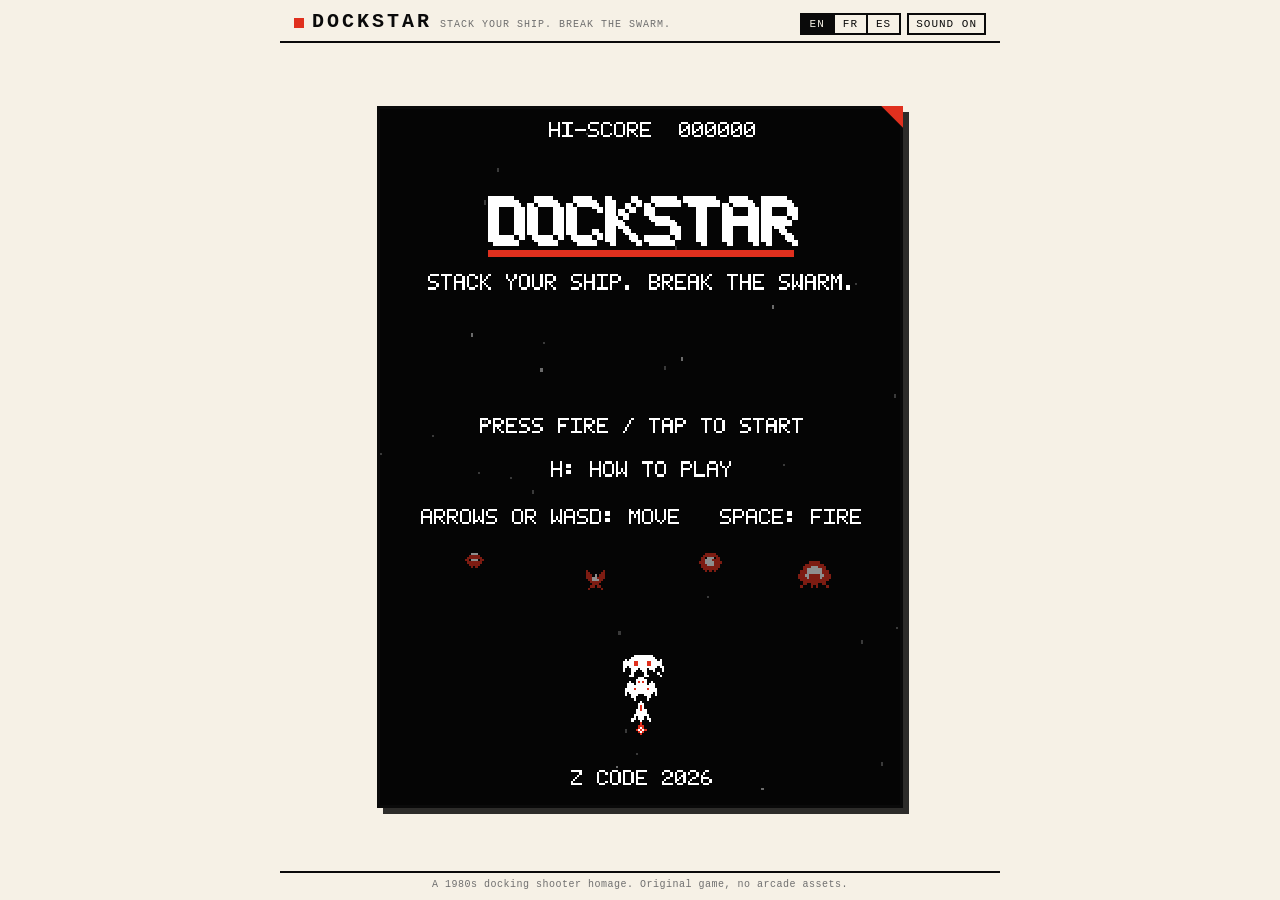
==== index.html @ f6791116 "DOCKSTAR 1.0.0 - a 1980s docking shooter (modular ship stack, growing bosses, WebAudio synth, EN/FR/" ====
<!DOCTYPE html>
<html lang="en">
<head>
  <meta charset="utf-8">
  <meta name="viewport" content="width=device-width, initial-scale=1, viewport-fit=cover">
  <title>DOCKSTAR</title>
  <meta name="description" content="DOCKSTAR — a 1980s docking shooter. Stack your ship from fighter, cruiser and reactor modules, fly whatever survives, and break the swarm.">
  <style>
/* DOCKSTAR - manga paper page around a black arcade screen.
   Family: ink black / pure white / single vermillion accent. */
:root {
  --paper: #f6f1e6;
  --ink: #0a0a0a;
  --red: #e0301e;
  --gray: #6f6f6f;
}
* { box-sizing: border-box; }
html, body { height: 100%; }
body {
  margin: 0;
  background: var(--paper);
  color: var(--ink);
  font-family: "Courier New", ui-monospace, Menlo, Consolas, monospace;
  display: flex;
  flex-direction: column;
  align-items: center;
  min-height: 100vh;
  -webkit-user-select: none;
  user-select: none;
}
header {
  width: 100%;
  max-width: 720px;
  display: flex;
  align-items: baseline;
  justify-content: space-between;
  gap: 12px;
  padding: 10px 14px 6px;
  border-bottom: 2px solid var(--ink);
}
.brand {
  display: flex;
  align-items: baseline;
  gap: 8px;
  min-width: 0;
}
.brand .mark {
  display: inline-block;
  width: 10px; height: 10px;
  background: var(--red);
  transform: translateY(1px);
}
.brand h1 {
  margin: 0;
  font-size: 20px;
  letter-spacing: 3px;
  font-weight: 900;
}
.brand .tag {
  font-size: 10px;
  color: var(--gray);
  letter-spacing: 1px;
  white-space: nowrap;
  overflow: hidden;
  text-overflow: ellipsis;
}
.topctl { display: flex; gap: 6px; align-items: center; flex: none; }
#langs { display: flex; }
button {
  font-family: inherit;
  font-size: 11px;
  letter-spacing: 1px;
  background: transparent;
  border: 2px solid var(--ink);
  color: var(--ink);
  padding: 3px 7px;
  cursor: pointer;
}
button:hover { background: var(--ink); color: var(--paper); }
#langs button { border-right-width: 0; padding: 3px 8px; }
#langs button:last-child { border-right-width: 2px; }
#langs button.on { background: var(--ink); color: var(--paper); }
#btn-sound.off { color: var(--gray); border-color: var(--gray); }
#btn-sound.off:hover { background: var(--gray); color: var(--paper); }

main { flex: 1; display: flex; align-items: center; justify-content: center; width: 100%; padding: 10px; }
.screen {
  position: relative;
  width: min(94vw, calc(min(78vh, 760px) * 0.75));
  aspect-ratio: 3 / 4;
  border: 3px solid var(--ink);
  box-shadow: 6px 6px 0 rgba(10, 10, 10, 0.85);
  background: #050505;
}
.screen::after {
  content: "";
  position: absolute;
  top: -3px; right: -3px;
  width: 22px; height: 22px;
  background: var(--red);
  clip-path: polygon(100% 0, 100% 100%, 0 0);
}
canvas#game {
  display: block;
  width: 100%;
  height: 100%;
  image-rendering: pixelated;
  image-rendering: crisp-edges;
  touch-action: none;
  cursor: crosshair;
}
footer {
  width: 100%;
  max-width: 720px;
  padding: 6px 14px 10px;
  border-top: 2px solid var(--ink);
  font-size: 10px;
  color: var(--gray);
  letter-spacing: 0.5px;
  text-align: center;
}
@media (max-height: 640px) {
  header { padding: 6px 10px 4px; }
  .brand h1 { font-size: 16px; }
  .brand .tag { display: none; }
  footer { padding: 4px 10px 6px; }
}
</style>
</head>
<body>
  <header>
    <div class="brand">
      <span class="mark"></span>
      <h1>DOCKSTAR</h1>
      <span class="tag" id="tagline"></span>
    </div>
    <div class="topctl">
      <div id="langs" role="group" aria-label="Language">
        <button data-lang="en" type="button">EN</button><button data-lang="fr" type="button">FR</button><button data-lang="es" type="button">ES</button>
      </div>
      <button id="btn-sound" type="button">SOUND ON</button>
    </div>
  </header>
  <main>
    <div class="screen">
      <canvas id="game" width="240" height="320" aria-label="DOCKSTAR game screen"></canvas>
    </div>
  </main>
  <footer><span id="foot"></span></footer>
  <script>
/* DOCKSTAR - bitmap arcade font 5x7 (pure data, browser + Node). */
(function (global) {
  'use strict';
  // Each glyph: 7 strings of 5 chars, '1' = pixel on.
  var G = {
    'A': ['01110', '10001', '10001', '11111', '10001', '10001', '10001'],
    'B': ['11110', '10001', '10001', '11110', '10001', '10001', '11110'],
    'C': ['01110', '10001', '10000', '10000', '10000', '10001', '01110'],
    'D': ['11110', '10001', '10001', '10001', '10001', '10001', '11110'],
    'E': ['11111', '10000', '10000', '11110', '10000', '10000', '11111'],
    'F': ['11111', '10000', '10000', '11110', '10000', '10000', '10000'],
    'G': ['01110', '10001', '10000', '10111', '10001', '10001', '01111'],
    'H': ['10001', '10001', '10001', '11111', '10001', '10001', '10001'],
    'I': ['11111', '00100', '00100', '00100', '00100', '00100', '11111'],
    'J': ['00111', '00010', '00010', '00010', '00010', '10010', '01100'],
    'K': ['10001', '10010', '10100', '11000', '10100', '10010', '10001'],
    'L': ['10000', '10000', '10000', '10000', '10000', '10000', '11111'],
    'M': ['10001', '11011', '10101', '10101', '10001', '10001', '10001'],
    'N': ['10001', '11001', '10101', '10011', '10001', '10001', '10001'],
    'O': ['01110', '10001', '10001', '10001', '10001', '10001', '01110'],
    'P': ['11110', '10001', '10001', '11110', '10000', '10000', '10000'],
    'Q': ['01110', '10001', '10001', '10001', '10101', '10010', '01101'],
    'R': ['11110', '10001', '10001', '11110', '10100', '10010', '10001'],
    'S': ['01111', '10000', '10000', '01110', '00001', '00001', '11110'],
    'T': ['11111', '00100', '00100', '00100', '00100', '00100', '00100'],
    'U': ['10001', '10001', '10001', '10001', '10001', '10001', '01110'],
    'V': ['10001', '10001', '10001', '10001', '10001', '01010', '00100'],
    'W': ['10001', '10001', '10001', '10101', '10101', '11011', '10001'],
    'X': ['10001', '10001', '01010', '00100', '01010', '10001', '10001'],
    'Y': ['10001', '10001', '01010', '00100', '00100', '00100', '00100'],
    'Z': ['11111', '00001', '00010', '00100', '01000', '10000', '11111'],
    '0': ['01110', '10001', '10011', '10101', '11001', '10001', '01110'],
    '1': ['00100', '01100', '00100', '00100', '00100', '00100', '01110'],
    '2': ['01110', '10001', '00001', '00110', '01000', '10000', '11111'],
    '3': ['11110', '00001', '00001', '01110', '00001', '00001', '11110'],
    '4': ['00010', '00110', '01010', '10010', '11111', '00010', '00010'],
    '5': ['11111', '10000', '11110', '00001', '00001', '10001', '01110'],
    '6': ['00110', '01000', '10000', '11110', '10001', '10001', '01110'],
    '7': ['11111', '00001', '00010', '00100', '01000', '01000', '01000'],
    '8': ['01110', '10001', '10001', '01110', '10001', '10001', '01110'],
    '9': ['01110', '10001', '10001', '01111', '00001', '00010', '01100'],
    ' ': ['00000', '00000', '00000', '00000', '00000', '00000', '00000'],
    '.': ['00000', '00000', '00000', '00000', '00000', '01100', '01100'],
    ',': ['00000', '00000', '00000', '00000', '01100', '00100', '01000'],
    ':': ['00000', '01100', '01100', '00000', '01100', '01100', '00000'],
    '!': ['00100', '00100', '00100', '00100', '00100', '00000', '00100'],
    '?': ['01110', '10001', '00001', '00110', '00100', '00000', '00100'],
    "'": ['00100', '00100', '01000', '00000', '00000', '00000', '00000'],
    '-': ['00000', '00000', '00000', '11111', '00000', '00000', '00000'],
    '+': ['00000', '00100', '00100', '11111', '00100', '00100', '00000'],
    '/': ['00001', '00010', '00010', '00100', '01000', '01000', '10000'],
    '(': ['00110', '01000', '10000', '10000', '10000', '01000', '00110'],
    ')': ['01100', '00010', '00001', '00001', '00001', '00010', '01100'],
    '<': ['00010', '00100', '01000', '10000', '01000', '00100', '00010'],
    '>': ['01000', '00100', '00010', '00001', '00010', '00100', '01000'],
    '*': ['00000', '10101', '01110', '11111', '01110', '10101', '00000'],
    '←': ['00000', '00100', '01000', '11111', '01000', '00100', '00000'],
    '↑': ['00100', '01110', '10101', '00100', '00100', '00100', '00100'],
    '↓': ['00100', '00100', '00100', '00100', '10101', '01110', '00100'],
    '→': ['00000', '00100', '00010', '11111', '00010', '00100', '00000'],
    '★': ['00100', '00100', '11111', '01110', '01110', '11011', '00000'],
    '×': ['00000', '10001', '01010', '00100', '01010', '10001', '00000'],
    'É': ['00100', '01000', '11111', '10000', '11110', '10000', '11111'],
    'È': ['01000', '00100', '11111', '10000', '11110', '10000', '11111'],
    'Ê': ['01010', '00100', '11111', '10000', '11110', '10000', '11111'],
    'À': ['01000', '00100', '01110', '10001', '11111', '10001', '10001'],
    'Î': ['01010', '00100', '01110', '10001', '10001', '10001', '01110'],
    'Á': ['00100', '01000', '01110', '10001', '11111', '10001', '10001'],
    'Ó': ['00100', '01000', '01110', '10001', '10001', '10001', '01110'],
    'Ç': ['01110', '10001', '10000', '10000', '10001', '01110', '00100'],
    'Ñ': ['01010', '10101', '10001', '11001', '10101', '10011', '10001'],
    '¡': ['00100', '00100', '00000', '00100', '00100', '00100', '00100']
  };
  // Row bits as numbers, bit 4 (16) = leftmost pixel.
  var BITS = {};
  Object.keys(G).forEach(function (ch) {
    BITS[ch] = G[ch].map(function (row) {
      var v = 0;
      for (var i = 0; i < 5; i++) v = (v << 1) | (row.charAt(i) === '1' ? 1 : 0);
      return v;
    });
  });
  var FONT = {
    w: 5, h: 7, gap: 1,
    glyphs: BITS,
    has: function (ch) { return Object.prototype.hasOwnProperty.call(BITS, ch); },
    // Uppercase mapping for arcade look; unknown chars map to '?'.
    map: function (ch) {
      var up = ch.toUpperCase();
      if (Object.prototype.hasOwnProperty.call(BITS, up)) return up;
      return '?';
    },
    width: function (n) { return n * (FONT.w + FONT.gap) - FONT.gap; }
  };
  if (typeof module !== 'undefined' && module.exports) module.exports = FONT;
  else global.DOCKSTAR_FONT = FONT;
})(typeof window !== 'undefined' ? window : globalThis);

</script>
  <script>
/* DOCKSTAR - pixel sprites (pure maps, browser + Node) + canvas atlas (browser).
   Palette (manga ink & vermillion): W white, G light gray, D dark gray,
   R vermillion red, r dark red, K ink black. */
(function (global) {
  'use strict';

  // ---- player modules -------------------------------------------------
  // F "STINGER" fighter (top module) 9x10
  var FIGHTER = [
    '....W....',
    '...WWW...',
    '...WRW...',
    '...WRW...',
    '..WWRWW..',
    '..WWWWW..',
    '.WWWWWWW.',
    '.W.WWW.W.',
    'WW.WWW.WW',
    'W...W...W'
  ];
  // C "CRUISER" mid module 15x11
  var CRUISER = [
    '......WWW......',
    '.....WWWWW.....',
    '..W..WRWRW..W..',
    '.WWW.WWWWW.WWW.',
    '.WWWWWWWWWWWWW.',
    'WWWWRWWWWWRWWWW',
    'WWWWWWWWWWWWWWW',
    'W.WWWWWWWWWWW.W',
    'W..WWW...WWW..W',
    '...WW.....WW...',
    '....W.....W....'
  ];
  // R "REACTOR" base module 17x10
  var REACTOR = [
    '.....WWWWWWWWW.....',
    '....WWWWWWWWWWW....',
    '.W.WWWWWWWWWWWWW.W.',
    'WWWWWRRWWWWRRWWWWW.',
    'WWWWWRRWWWWRRWWWWW.',
    'WW.WWWWWWWWWWWWW.WW',
    'W...WWW.WWW.WWW...W',
    'W...WW...WW...W...W',
    '....W.....W.....W..',
    '...WW.....WW.....W.'
  ];
  // engine flames (2 frames, drawn under the bottom module)
  var FLAME1 = [
    '..R..',
    '.RRR.',
    '.RWR.',
    'RWRWR',
    '.RWR.',
    '..R..'
  ];
  var FLAME2 = [
    '.R.R.',
    '..R..',
    '.RWR.',
    'RWWR.',
    '.RRR.',
    '..R..'
  ];

  // ---- enemies (red army) ---------------------------------------------
  var DRONE1 = [
    '...WWW...',
    '..RRRRR..',
    '.RRRRRRR.',
    'RR.WWW.RR',
    '.RRRRRRR.',
    '..RRRRR..',
    '...R.R...'
  ];
  var DRONE2 = [
    '...WWW...',
    '..RRRRR..',
    '.RRWWWRR.',
    'RR.WWW.RR',
    '.RRRRRRR.',
    '..RRRRR..',
    '...R.R...'
  ];
  var MOTH1 = [
    '..R.......R..',
    '..RR.....RR..',
    '..RRR.W.RRR..',
    '..RRRWWRRRR..',
    '...RRWWWRR...',
    '....RRRRR....',
    '.....RRR.....',
    '....RR.RR....',
    '...R.....R...'
  ];
  var MOTH2 = [
    '.............',
    '..RR.....RR..',
    '...RR.W.RR...',
    '...RRRWRRR...',
    '..RRRWWWRRR..',
    '.RRRRWWWRRRR.',
    'RR..RRRRR..RR',
    '.....RRR.....',
    '....R...R....'
  ];
  var DART = [
    '...R...',
    '..RRR..',
    '..RRR..',
    '.RRWRR.',
    '.RRWRR.',
    '.RRRRR.',
    'RRRRRRR',
    '.RRRRR.',
    '..RRR..',
    '...R...'
  ];
  var SPITTER1 = [
    '...RRRRR...',
    '..RRRRRRR..',
    '.RR.WWW.RR.',
    '.RRWWWRRRR.',
    'RRRWWWWRRRR',
    '.RRRWWWRRR.',
    '.RRRRRRRRR.',
    '..RRRRRRR..',
    '...R.R.R...',
    '...........'
  ];
  var SPITTER2 = [
    '...RRRRR...',
    '..RRRRRRR..',
    '.RR.WWW.RR.',
    'RRRWWWRRRR.',
    'RRRWWRWWRRR',
    '.RRRWWWRRR.',
    '.RRRRRRRRR.',
    '..RRRRRRR..',
    '...R.R.R...',
    '...........'
  ];
  var SPLITTER = [
    '.....RRRRR.....',
    '...RRRRRRRRR...',
    '..RRRRWWWRRRR..',
    '..RRWWWWWWWRR..',
    '.RRRWWWWWWWRRR.',
    '.RRRWWWWWWWRRR.',
    'RRRWWRRRRRWWRRR',
    'RRRRWRRRRRWRRRR',
    '.RRRRRRRRRRRRR.',
    '..RRRRRRRRRRR..',
    '..RR..RRR..RR..',
    '.R....R.R....R.',
    '...............'
  ];
  var MINI1 = [
    '..RRR..',
    '.RWWR..',
    'RRWWWRR',
    '.RRRRR.',
    '..RRR..',
    '..R.R..',
    '.......'
  ];
  var MINI2 = [
    '..RRR..',
    '.RRWWR.',
    'RRWWWRR',
    'RRRRRRR',
    '.RRRRR.',
    '..R.R..',
    '.......'
  ];

  // ---- serpent boss ----------------------------------------------------
  var SEGHEAD = [
    '....RRRRR....',
    '..RRRRRRRRR..',
    '.RRRRWWWRRRR.',
    '.RRWWWWWWWRR.',
    'RRRWWWWWWWRRR',
    'RRRWRWWWRWRRR',
    'RRRWWWWWWWRRR',
    '.RRRRWWWRRRR.',
    '.RRRRRRRRRRR.',
    '..RRRRRRRRR..',
    '....RR.RR....',
    '.....R.R.....',
    '.............'
  ];
  var SEG1 = [
    '...RRRRR...',
    '..RRRRRRR..',
    '.RRRWWWRRR.',
    '.RRWWWWWRR.',
    'RRRWWWWWRRR',
    'RRRWWWWWRRR',
    '.RRWWWWWRR.',
    '.RRRWWWRRR.',
    '..RRRRRRR..',
    '...RRRRR...',
    '...........'
  ];
  var SEG2 = [
    '...RRRRR...',
    '..RRWWRrr..',
    '.RRWWWRRRR.',
    '.RRWWWrrRR.',
    'RRRWWrrWRRR',
    'RRRWWrrWRRR',
    '.RRWWWrrRR.',
    '.RRWWWRRRR.',
    '..RRWWRrr..',
    '...RRRRR...',
    '...........'
  ];

  // ---- boss parts -------------------------------------------------------
  var CORE = [
    '..RRR..',
    '.RWWR..',
    'RWWWRR.',
    'RWWWRRR',
    'RWWWRR.',
    '.RWWR..',
    '..RRR..'
  ];
  var TURRET = [
    '....R....',
    '....R....',
    '..DDDDD..',
    '.DDWGWDD.',
    '.DDWGWDD.',
    '.DDDDDDD.',
    '.DDDDDDD.',
    '..DDDDD..',
    '.........'
  ];

  var MAPS = {
    fighter: FIGHTER, cruiser: CRUISER, reactor: REACTOR,
    flame1: FLAME1, flame2: FLAME2,
    drone1: DRONE1, drone2: DRONE2,
    moth1: MOTH1, moth2: MOTH2,
    dart: DART,
    spitter1: SPITTER1, spitter2: SPITTER2,
    splitter: SPLITTER, mini1: MINI1, mini2: MINI2,
    seghead: SEGHEAD, seg1: SEG1, seg2: SEG2,
    core: CORE, turret: TURRET
  };

  var COLORS = {
    W: '#ffffff', G: '#c9c9c9', D: '#6f6f6f',
    R: '#e0301e', r: '#8f1d12', K: '#0a0a0a'
  };

  var Sprites = {
    maps: MAPS,
    colors: COLORS,
    size: function (name) {
      var m = MAPS[name];
      return { w: m[0].length, h: m.length };
    },
    // validate: every row same width, only palette chars (used by tests)
    validate: function () {
      var problems = [];
      Object.keys(MAPS).forEach(function (name) {
        var m = MAPS[name], w = null;
        for (var i = 0; i < m.length; i++) {
          if (w === null) w = m[i].length;
          else if (m[i].length !== w) problems.push(name + ' row ' + i + ' width ' + m[i].length + ' != ' + w);
          for (var j = 0; j < m[i].length; j++) {
            var c = m[i].charAt(j);
            if (c !== '.' && !COLORS[c]) problems.push(name + ' row ' + i + ' bad char "' + c + '"');
          }
        }
      });
      return problems;
    }
  };

  // Browser: build canvas atlas.
  if (typeof document !== 'undefined') {
    Sprites.build = function () {
      Sprites.canvas = {};
      Object.keys(MAPS).forEach(function (name) {
        var m = MAPS[name], w = m[0].length, h = m.length;
        var c = document.createElement('canvas');
        c.width = w; c.height = h;
        var x = c.getContext('2d');
        for (var i = 0; i < h; i++) {
          for (var j = 0; j < w; j++) {
            var ch = m[i].charAt(j);
            if (ch === '.') continue;
            x.fillStyle = COLORS[ch];
            x.fillRect(j, i, 1, 1);
          }
        }
        Sprites.canvas[name] = c;
      });
    };
    Sprites.draw = function (ctx, name, x, y) {
      if (!Sprites.canvas) Sprites.build();
      ctx.drawImage(Sprites.canvas[name], Math.round(x), Math.round(y));
    };
  }

  if (typeof module !== 'undefined' && module.exports) module.exports = Sprites;
  else global.DOCKSTAR_SPRITES = Sprites;
})(typeof window !== 'undefined' ? window : globalThis);

</script>
  <script>
/* DOCKSTAR - tiny WebAudio synth. All sounds generated, no audio assets. */
(function (global) {
  'use strict';

  var Sfx = {
    ctx: null, master: null, muted: false, noiseBuf: null,

    init: function () {
      if (Sfx.ctx) { if (Sfx.ctx.state === 'suspended') Sfx.ctx.resume(); return; }
      var AC = global.AudioContext || global.webkitAudioContext;
      if (!AC) return;
      Sfx.ctx = new AC();
      Sfx.master = Sfx.ctx.createGain();
      Sfx.master.gain.value = Sfx.muted ? 0 : 0.5;
      Sfx.master.connect(Sfx.ctx.destination);
      // pre-render 1s of white noise
      var len = Sfx.ctx.sampleRate | 0;
      Sfx.noiseBuf = Sfx.ctx.createBuffer(1, len, Sfx.ctx.sampleRate);
      var d = Sfx.noiseBuf.getChannelData(0);
      for (var i = 0; i < len; i++) d[i] = Math.random() * 2 - 1;
    },

    setMuted: function (m) {
      Sfx.muted = m;
      if (Sfx.master) Sfx.master.gain.value = m ? 0 : 0.5;
    },

    _t: function () { return Sfx.ctx.currentTime; },

    // sweeping oscillator
    blip: function (f0, f1, dur, type, vol, when) {
      if (!Sfx.ctx) return;
      var t = Sfx._t() + (when || 0);
      var o = Sfx.ctx.createOscillator(), g = Sfx.ctx.createGain();
      o.type = type || 'square';
      o.frequency.setValueAtTime(Math.max(20, f0), t);
      o.frequency.exponentialRampToValueAtTime(Math.max(20, f1), t + dur);
      g.gain.setValueAtTime(vol, t);
      g.gain.exponentialRampToValueAtTime(0.0001, t + dur);
      o.connect(g); g.connect(Sfx.master);
      o.start(t); o.stop(t + dur + 0.02);
    },

    // filtered noise burst
    noise: function (dur, vol, fFrom, fTo, when) {
      if (!Sfx.ctx) return;
      var t = Sfx._t() + (when || 0);
      var src = Sfx.ctx.createBufferSource();
      src.buffer = Sfx.noiseBuf; src.loop = true;
      var f = Sfx.ctx.createBiquadFilter();
      f.type = 'lowpass';
      f.frequency.setValueAtTime(fFrom, t);
      f.frequency.exponentialRampToValueAtTime(Math.max(40, fTo), t + dur);
      var g = Sfx.ctx.createGain();
      g.gain.setValueAtTime(vol, t);
      g.gain.exponentialRampToValueAtTime(0.0001, t + dur);
      src.connect(f); f.connect(g); g.connect(Sfx.master);
      src.start(t); src.stop(t + dur + 0.02);
    },

    play: function (name, opt) {
      if (!Sfx.ctx || Sfx.muted) return;
      switch (name) {
        case 'shot':
          Sfx.blip(880, 320, 0.07, 'square', 0.10);
          break;
        case 'heavy':
          Sfx.blip(520, 140, 0.11, 'square', 0.13);
          Sfx.noise(0.05, 0.05, 3000, 400);
          break;
        case 'hit':
          Sfx.noise(0.05, 0.12, 5000, 900);
          Sfx.blip(220, 90, 0.05, 'square', 0.08);
          break;
        case 'explode':
          Sfx.noise(0.28, 0.22, 2600, 120);
          Sfx.blip(180, 40, 0.22, 'triangle', 0.16);
          break;
        case 'bigexplode':
          Sfx.noise(0.55, 0.3, 3200, 60);
          Sfx.blip(130, 28, 0.5, 'triangle', 0.22);
          Sfx.blip(90, 24, 0.6, 'sawtooth', 0.1, 0.05);
          break;
        case 'playerhit':
          Sfx.noise(0.4, 0.3, 4000, 100);
          Sfx.blip(400, 50, 0.35, 'sawtooth', 0.2);
          Sfx.blip(200, 40, 0.4, 'square', 0.14, 0.08);
          break;
        case 'modulelost':
          Sfx.blip(600, 120, 0.3, 'sawtooth', 0.16);
          Sfx.noise(0.3, 0.18, 2400, 200, 0.02);
          break;
        case 'dock':
          // rising arcade jingle C5 E5 G5 C6
          Sfx.blip(523, 523, 0.09, 'square', 0.14, 0.00);
          Sfx.blip(659, 659, 0.09, 'square', 0.14, 0.09);
          Sfx.blip(784, 784, 0.09, 'square', 0.14, 0.18);
          Sfx.blip(1047, 1047, 0.16, 'square', 0.16, 0.27);
          break;
        case 'dockperfect':
          Sfx.blip(523, 523, 0.08, 'square', 0.14, 0.00);
          Sfx.blip(659, 659, 0.08, 'square', 0.14, 0.08);
          Sfx.blip(784, 784, 0.08, 'square', 0.14, 0.16);
          Sfx.blip(1047, 1047, 0.08, 'square', 0.16, 0.24);
          Sfx.blip(1319, 1568, 0.22, 'square', 0.16, 0.32);
          break;
        case 'dockfail':
          Sfx.blip(440, 300, 0.12, 'square', 0.12, 0.00);
          Sfx.blip(330, 220, 0.16, 'square', 0.12, 0.13);
          break;
        case 'warning':
          for (var i = 0; i < 4; i++) {
            Sfx.blip(760, 760, 0.11, 'square', 0.12, i * 0.26);
            Sfx.blip(520, 520, 0.11, 'square', 0.12, i * 0.26 + 0.13);
          }
          break;
        case 'bosshit':
          Sfx.noise(0.04, 0.1, 4000, 800);
          break;
        case 'stageclear':
          Sfx.blip(659, 659, 0.1, 'square', 0.13, 0.00);
          Sfx.blip(784, 784, 0.1, 'square', 0.13, 0.11);
          Sfx.blip(988, 988, 0.1, 'square', 0.13, 0.22);
          Sfx.blip(1319, 1319, 0.24, 'square', 0.15, 0.33);
          break;
        case 'oneup':
          Sfx.blip(784, 784, 0.08, 'square', 0.15, 0.00);
          Sfx.blip(988, 988, 0.08, 'square', 0.15, 0.09);
          Sfx.blip(1175, 1175, 0.08, 'square', 0.15, 0.18);
          Sfx.blip(1568, 1568, 0.2, 'square', 0.16, 0.27);
          break;
        case 'gameover':
          Sfx.blip(392, 392, 0.22, 'triangle', 0.16, 0.00);
          Sfx.blip(330, 330, 0.22, 'triangle', 0.16, 0.24);
          Sfx.blip(262, 262, 0.3, 'triangle', 0.16, 0.48);
          Sfx.blip(196, 130, 0.7, 'triangle', 0.18, 0.8);
          break;
        case 'title':
          Sfx.blip(523, 523, 0.09, 'square', 0.1, 0.00);
          Sfx.blip(784, 784, 0.09, 'square', 0.1, 0.1);
          Sfx.blip(1047, 1047, 0.14, 'square', 0.12, 0.2);
          break;
        case 'ui':
          Sfx.blip(700, 900, 0.05, 'square', 0.08);
          break;
        case 'spawn':
          Sfx.blip(300, 480, 0.08, 'triangle', 0.07);
          break;
      }
    }
  };

  if (typeof module !== 'undefined' && module.exports) module.exports = Sfx;
  else global.DOCKSTAR_SFX = Sfx;
})(typeof window !== 'undefined' ? window : globalThis);

</script>
  <script>
/* DOCKSTAR - interface strings EN (default) / FR / ES. */
(function (global) {
  'use strict';
  var I18N = {
    en: {
      tagline: 'STACK YOUR SHIP. BREAK THE SWARM.',
      pressStart: 'PRESS FIRE / TAP TO START',
      howtoBtn: 'H: HOW TO PLAY',
      controlsHint: 'ARROWS OR WASD: MOVE   SPACE: FIRE',
      touchHint: 'DRAG: MOVE   AUTOFIRE ON TOUCH',
      stage: 'STAGE',
      stageClear: 'STAGE CLEAR!',
      stageBonus: 'BONUS',
      warning: 'WARNING!',
      dockThe: 'DOCK THE',
      docked: 'DOCKED!',
      perfectDock: 'PERFECT DOCK!',
      dockMissed: 'MISSED...',
      fullShip: 'FULL SHIP BONUS!',
      moduleLost: 'MODULE LOST!',
      ready: 'READY',
      gameOver: 'GAME OVER',
      newRecord: 'NEW RECORD!',
      playAgain: 'FIRE: RETRY   T: MENU',
      pause: 'PAUSE',
      resume: 'PRESS P TO RESUME',
      howtoTitle: 'HOW TO PLAY',
      howto1: 'YOUR SHIP IS A STACK OF MODULES.',
      howto2: 'FIGHTER: FAST, SINGLE SHOT.',
      howto3: 'CRUISER: TWIN CANNONS.',
      howto4: 'REACTOR: WIDE, SPREAD FIRE.',
      howto5: 'A HIT DESTROYS THE TOP MODULE.',
      howto6: 'FLY WHAT IS LEFT!',
      howto7: 'AFTER EACH BOSS, CATCH THE NEXT',
      howto8: 'MODULE: ALIGN CENTER TO DOCK IT.',
      howto9: 'PERFECT ALIGNMENT: BIG BONUS.',
      footer: "A 1980s docking shooter homage. Original game, no arcade assets."
    },
    fr: {
      tagline: "EMPILEZ VOTRE VAISSEAU. BRISEZ L'ESSAIM.",
      pressStart: 'TIR / TOUCHEZ POUR JOUER',
      howtoBtn: 'H: COMMENT JOUER',
      controlsHint: 'FLÈCHES OU ZQSD: BOUGER   ESPACE: TIR',
      touchHint: 'GLISSER: BOUGER   TIR AUTO AU TOUCHER',
      stage: 'NIVEAU',
      stageClear: 'NIVEAU TERMINÉ !',
      stageBonus: 'BONUS',
      warning: 'ALERTE !',
      dockThe: 'AMARREZ LE',
      docked: 'AMARRÉ !',
      perfectDock: 'AMARRAGE PARFAIT !',
      dockMissed: 'MANQUÉ...',
      fullShip: 'VAISSEAU COMPLET !',
      moduleLost: 'MODULE PERDU !',
      ready: 'PRÊT',
      gameOver: 'GAME OVER',
      newRecord: 'NOUVEAU RECORD !',
      playAgain: 'TIR: REJOUER   T: MENU',
      pause: 'PAUSE',
      resume: 'P POUR REPRENDRE',
      howtoTitle: 'COMMENT JOUER',
      howto1: 'VOTRE VAISSEAU EST UNE PILE DE MODULES.',
      howto2: 'CHASSEUR: RAPIDE, TIR SIMPLE.',
      howto3: 'CROISEUR: DOUBLE CANON.',
      howto4: 'RÉACTEUR: LARGE, TIR ÉCLATÉ.',
      howto5: 'UN CHOC DÉTRUIT LE MODULE DU HAUT.',
      howto6: 'VOLEZ AVEC CE QUI RESTE !',
      howto7: 'APRÈS CHAQUE BOSS, ATTRAPEZ LE',
      howto8: 'MODULE SUIVANT: ALIGNEZ LE CENTRE.',
      howto9: 'ALIGNEMENT PARFAIT: GROS BONUS.',
      footer: "Hommage aux shoot'em up à amarrage des années 80. Jeu original, aucun asset d'arcade."
    },
    es: {
      tagline: 'ENCAJA TU NAVE. ROMPE EL ENJAMBRE.',
      pressStart: 'FUEGO / TOCA PARA JUGAR',
      howtoBtn: 'H: CÓMO JUGAR',
      controlsHint: 'FLECHAS O WASD: MOVER   ESPACIO: FUEGO',
      touchHint: 'ARRASTRA: MOVER   FUEGO AUTO AL TOCAR',
      stage: 'NIVEL',
      stageClear: '¡NIVEL SUPERADO!',
      stageBonus: 'BONUS',
      warning: '¡ALERTA!',
      dockThe: 'ACOPLA EL',
      docked: '¡ACOPLADO!',
      perfectDock: '¡ACOPLAMIENTO PERFECTO!',
      dockMissed: 'FALLADO...',
      fullShip: '¡NAVE COMPLETA!',
      moduleLost: '¡MÓDULO PERDIDO!',
      ready: 'LISTO',
      gameOver: 'GAME OVER',
      newRecord: '¡NUEVO RECORD!',
      playAgain: 'FUEGO: OTRA VEZ   T: MENU',
      pause: 'PAUSA',
      resume: 'P PARA SEGUIR',
      howtoTitle: 'CÓMO JUGAR',
      howto1: 'TU NAVE ES UNA PILA DE MÓDULOS.',
      howto2: 'CAZA: RÁPIDO, DISPARO SIMPLE.',
      howto3: 'CRUCERO: DOBLE CAÑÓN.',
      howto4: 'REACTOR: ANCHO, DISPARO TRIPLE.',
      howto5: 'UN GOLPE DESTRUYE EL MÓDULO SUPERIOR.',
      howto6: '¡VUELA CON LO QUE QUEDA!',
      howto7: 'TRAS CADA BOSS, ATRAPA EL SIGUIENTE',
      howto8: 'MÓDULO: CENTRA BIEN PARA ACOPLAR.',
      howto9: 'CENTRADO PERFECTO: GRAN BONUS.',
      footer: 'Homenaje a los shooters de acoplamiento de los 80. Juego original.'
    }
  };
  // module display names (proper nouns, shared)
  I18N.moduleNames = { F: 'FIGHTER', C: 'CRUISER', R: 'REACTOR' };
  I18N.langs = ['en', 'fr', 'es'];
  I18N.get = function (lang, key) {
    var d = I18N[lang] || I18N.en;
    return Object.prototype.hasOwnProperty.call(d, key) ? d[key] : I18N.en[key];
  };
  if (typeof module !== 'undefined' && module.exports) module.exports = I18N;
  else global.DOCKSTAR_I18N = I18N;
})(typeof window !== 'undefined' ? window : globalThis);

</script>
  <script>
/* DOCKSTAR - pure game engine (no DOM, deterministic, browser + Node).
   One step() = one 60 Hz frame. Rendering, audio and i18n live outside. */
(function (global) {
  'use strict';

  var W = 240, H = 320, HUD_H = 22;

  // ---------------------------------------------------------------- utils
  function mulberry32(seed) {
    var a = seed >>> 0;
    return function () {
      a |= 0; a = (a + 0x6D2B79F5) | 0;
      var t = Math.imul(a ^ (a >>> 15), 1 | a);
      t = (t + Math.imul(t ^ (t >>> 7), 61 | t)) ^ t;
      return ((t ^ (t >>> 14)) >>> 0) / 4294967296;
    };
  }
  function clamp(v, a, b) { return v < a ? a : (v > b ? b : v); }
  function roman(n) { return ['I', 'II', 'III', 'IV', 'V', 'VI', 'VII', 'VIII'][n - 1] || ('MK' + n); }

  // ------------------------------------------------------- player modules
  // canonical order top -> bottom
  var ORDER = ['F', 'C', 'R'];
  var MOD = {
    F: { w: 9, h: 10, spr: 'fighter' },
    C: { w: 15, h: 11, spr: 'cruiser' },
    R: { w: 17, h: 10, spr: 'reactor' }
  };
  function statsFor(stack) {
    var has = {}, i;
    for (i = 0; i < stack.length; i++) has[stack[i]] = true;
    var w = 0, h = 0;
    for (i = 0; i < stack.length; i++) {
      var m = MOD[stack[i]];
      if (m.w > w) w = m.w;
      h += m.h;
    }
    var spd = 1.7, guns = [{ dx: 0, heavy: false, vx: 0 }], cd = 12;
    if (has.F && has.C && has.R) {
      spd = 1.3; cd = 13;
      guns = [{ dx: -4, heavy: false, vx: 0 }, { dx: 4, heavy: false, vx: 0 },
              { dx: -6, heavy: false, vx: -0.55 }, { dx: 6, heavy: false, vx: 0.55 }];
    } else if (has.F && has.C) {
      spd = 1.5; cd = 12;
      guns = [{ dx: -4, heavy: false, vx: 0 }, { dx: 4, heavy: false, vx: 0 }];
    } else if (has.C && has.R) {
      spd = 1.2; cd = 14;
      guns = [{ dx: -5, heavy: false, vx: 0 }, { dx: 5, heavy: false, vx: 0 },
              { dx: 0, heavy: true, vx: 0 }];
    } else if (has.C) {
      spd = 1.4; cd = 12;
      guns = [{ dx: -4, heavy: false, vx: 0 }, { dx: 4, heavy: false, vx: 0 }];
    } else if (has.R) {
      spd = 1.15; cd = 16;
      guns = [{ dx: 0, heavy: true, vx: 0 }];
    } else { // F alone
      spd = 1.7; cd = 11;
      guns = [{ dx: 0, heavy: false, vx: 0 }];
    }
    return { w: w, h: h, spd: spd, guns: guns, cd: cd };
  }

  // --------------------------------------------------------------- enemies
  var ENEMY = {
    drone:    { w: 9,  h: 7,  hp: 1, score: 50,  spr: ['drone1', 'drone2'] },
    moth:     { w: 13, h: 9,  hp: 1, score: 80,  spr: ['moth1', 'moth2'] },
    dart:     { w: 7,  h: 10, hp: 1, score: 100, spr: ['dart'] },
    spitter:  { w: 11, h: 10, hp: 2, score: 150, spr: ['spitter1', 'spitter2'] },
    splitter: { w: 15, h: 13, hp: 3, score: 200, spr: ['splitter'] },
    mini:     { w: 8,  h: 7,  hp: 1, score: 50,  spr: ['mini1', 'mini2'] }
  };

  function bulletSpeed(stage) { return Math.min(1.2 + 0.07 * stage, 2.3); }

  function composeStage(stage, rng) {
    // Returns a list of groups: {type, count, interval, opts}
    function G(type, count, interval, opts) {
      var g = { type: type, count: count, interval: interval, spawned: 0, t: 0, done: false };
      if (opts) for (var k in opts) g[k] = opts[k];
      return g;
    }
    var s = stage, gs = [];
    if (s === 1) {
      gs.push(G('drone', 6, 26, { col: true }));
      gs.push(G('moth', 5, 32, { side: rng() < 0.5 ? 1 : -1 }));
      gs.push(G('drone', 5, 22, { col: true }));
      gs.push(G('dart', 3, 46));
      gs.push(G('spitter', 2, 90));
    } else if (s === 2) {
      gs.push(G('moth', 6, 28, { side: 1 }));
      gs.push(G('drone', 6, 22, { col: true }));
      gs.push(G('splitter', 2, 80));
      gs.push(G('dart', 4, 42));
      gs.push(G('spitter', 3, 80));
    } else {
      var mix = ['drone', 'moth', 'dart', 'spitter', 'splitter'];
      var nGroups = 5 + Math.min(s - 3, 3);
      var idx = Math.floor(rng() * mix.length);
      for (var i = 0; i < nGroups; i++) {
        var type = mix[(idx + i) % mix.length];
        var base = { drone: 7, moth: 6, dart: 4, spitter: 3, splitter: 2 }[type];
        var count = base + Math.min(Math.floor(s / 2), 6);
        var interval = Math.max(14, { drone: 24, moth: 28, dart: 40, spitter: 75, splitter: 70 }[type] - s);
        var opts = {};
        if (type === 'moth') opts.side = rng() < 0.5 ? 1 : -1;
        if (type === 'drone') opts.col = true;
        if (type === 'spitter') opts.count = Math.min(count, 5);
        else opts.count = Math.min(count, 12);
        gs.push(G(type, opts.count, interval, opts));
      }
    }
    return gs;
  }

  // ----------------------------------------------------------------- boss
  var BOSS_NAMES = ['GATEKEEPER', 'GEMINI', 'OUROBOROS', 'BASTION'];
  function makeBoss(stage) {
    var tier = (stage - 1) % 4;
    var mk = 1 + Math.floor((stage - 1) / 4);
    var se = Math.min(stage, 8); // HP scaling freezes at stage 8 (Kimi review)
    var name = BOSS_NAMES[tier] + (mk > 1 ? ' MK-' + roman(mk) : '');
    var b = {
      tier: tier, stage: stage, name: name, t: 0,
      x: W / 2, y: -40, vx: 0, flash: 0, rage: false, dead: false, deathT: 0
    };
    if (tier === 0) {        // GATEKEEPER: gate with one core
      b.w = Math.min(48 + 8 * (stage - 1), 96);
      b.h = 30;
      b.hp = b.maxHp = 30 + 22 * (se - 1);
      b.cores = [{ dx: 0, dy: 0 }];
    } else if (tier === 1) { // GEMINI: two cores
      b.w = Math.min(62 + 8 * (stage - 2), 110);
      b.h = 34;
      b.hp = b.maxHp = 48 + 30 * (se - 2);
      b.cores = [{ dx: -0.28, dy: 0 }, { dx: 0.28, dy: 0 }];
    } else if (tier === 2) { // OUROBOROS: serpent of segments
      var n = 5 + Math.min(Math.floor((stage - 3) / 2), 3);
      var segHp = 6 + 3 * (se - 3);
      b.segs = [];
      for (var i = 0; i < n; i++) b.segs.push({ hp: segHp, maxHp: segHp, x: W / 2, y: -20 - i * 12 });
      b.w = 13; b.h = 13;
      b.hp = b.maxHp = n * segHp;
      b.trail = [];
    } else {                 // BASTION: fortress with turrets
      b.w = Math.min(76 + 10 * (stage - 4), 126);
      b.h = 36;
      b.hp = b.maxHp = 90 + 45 * (se - 4);
      var nt = 2 + Math.min(Math.floor((stage - 4) / 2), 3);
      b.cores = [{ dx: 0, dy: 0 }];
      b.turrets = [];
      for (var j = 0; j < nt; j++) {
        b.turrets.push({ dx: (j - (nt - 1) / 2) * 0.62, hp: 8 + 2 * (se - 4), cd: 60 + j * 17, x: 0, y: 0 });
      }
    }
    b.coolFan = 90; b.coolWall = 150; b.coolSpiral = 190; b.spiralA = 0;
    return b;
  }

  // ------------------------------------------------------------------ game
  function createGame(opts) {
    opts = opts || {};
    var st = {
      W: W, H: H, hudH: HUD_H,
      frame: 0,
      rng: mulberry32(opts.seed || 20261031),
      phase: 'waves', phaseT: 0,
      stage: 1, score: 0, hi: opts.hi || 0, hi0: opts.hi || 0,
      lives: 3, nextExtra: 20000, newRecord: false,
      player: { x: W / 2, y: H - 40, stack: ['F'], cool: 0, invuln: 100, alive: true, respawnT: 0 },
      pbullets: [], ebullets: [], enemies: [], parts: [], pops: [],
      module: null, boss: null,
      plan: null, restT: 0,
      banner: null, events: [], shake: 0, flash: 0,
      clearT: 0, bonusLeft: 0
    };
    st.plan = { groups: composeStage(1, st.rng), gi: 0, t: 40, restT: 0 };
    banner(st, 'stage', 1, 110);
    return st;
  }

  function banner(st, key, arg, dur) { st.banner = { key: key, arg: arg, t: dur || 100, dur: dur || 100 }; }
  function ev(st, type, data) { st.events.push({ type: type, data: data || null }); }
  function pop(st, x, y, text) { st.pops.push({ x: x, y: y, text: text, life: 46 }); }
  function burst(st, x, y, n, big) {
    for (var i = 0; i < n; i++) {
      var a = st.rng() * Math.PI * 2, sp = (big ? 1.6 : 0.9) + st.rng() * (big ? 2.4 : 1.6);
      st.parts.push({
        x: x, y: y, vx: Math.cos(a) * sp, vy: Math.sin(a) * sp,
        life: 20 + st.rng() * 22 | 0, c: st.rng() < 0.55 ? 'R' : (st.rng() < 0.5 ? 'W' : 'G'), sz: st.rng() < 0.3 ? 3 : 2
      });
    }
    st.parts.push({ x: x, y: y, vx: 0, vy: 0, life: 7, c: 'W', sz: big ? 22 : 12, flashP: true });
  }
  function addScore(st, n) {
    st.score += n;
    if (st.score > st.hi) { st.hi = st.score; if (st.score > st.hi0) st.newRecord = true; }
    if (st.score >= st.nextExtra) {
      st.lives++; st.nextExtra += 50000;
      ev(st, 'oneup'); pop(st, st.player.x, st.player.y - 30, '1UP!');
    }
  }
  function eShot(st, x, y, vx, vy) { st.ebullets.push({ x: x, y: y, vx: vx, vy: vy }); }
  function aimShot(st, x, y, sp) {
    var dx = st.player.x - x, dy = (st.player.y - 14) - y;
    var d = Math.sqrt(dx * dx + dy * dy) || 1;
    eShot(st, x, y, dx / d * sp, dy / d * sp);
  }

  // -------------------------------------------------------------- spawning
  function spawnEnemy(st, g) {
    var t = g.type, r = st.rng;
    var e = { type: t, t: 0, hp: ENEMY[t].hp, fireT: 60 + r() * 200 | 0 };
    if (t === 'drone') {
      e.x = g.col ? 30 + (g.spawned % 2) * 10 + r() * 160 : 20 + r() * 200;
      e.y = -12; e.baseX = e.x; e.phase = r() * 6.28;
    } else if (t === 'moth') {
      var side = g.side || 1;
      e.x = side > 0 ? -10 : W + 10; e.dir = side;
      e.enterY = 40 + r() * 90; e.y = e.enterY; e.phase = r() * 6.28;
      } else if (t === 'dart') {
      e.x = 24 + r() * (W - 48); e.y = -12; e.state = 'aim'; e.aimT = 60 + r() * 30 | 0;
    } else if (t === 'spitter') {
      e.x = 30 + r() * (W - 60); e.y = -12; e.targetY = 46 + r() * 60;
      e.volleys = st.stage === 1 ? 3 : (4 + (st.stage >= 5 ? 1 : 0)); e.cd = 80; e.phase = r() * 6.28;
      e.hp = ENEMY.spitter.hp + (st.stage >= 5 ? 1 : 0);
    } else if (t === 'splitter') {
      e.x = 30 + r() * (W - 60); e.y = -14; e.phase = r() * 6.28;
      e.hp = Math.min(6, ENEMY.splitter.hp + Math.floor(st.stage / 4));
    }
    st.enemies.push(e);
    ev(st, 'spawn');
  }

  // --------------------------------------------------------------- updates
  function updatePlayer(st, input) {
    var p = st.player;
    if (!p.alive) return;
    var s = statsFor(p.stack);
    var spd = s.spd;
    var dx = 0, dy = 0;
    if (input.touch) {
      // steer toward the touch target at max speed
      var tx = clamp(input.tx, 12, W - 12), ty = clamp(input.ty - 24, 110, H - 14);
      var ddx = tx - p.x, ddy = ty - p.y;
      var d = Math.sqrt(ddx * ddx + ddy * ddy);
      if (d > 1) { dx = ddx / d * spd; dy = ddy / d * spd; }
    } else {
      if (input.left) dx -= spd;
      if (input.right) dx += spd;
      if (input.up) dy -= spd;
      if (input.down) dy += spd;
    }
    p.x = clamp(p.x + dx, 12, W - 12);
    p.y = clamp(p.y + dy, 110 + s.h, H - 12);
    if (p.cool > 0) p.cool--;
    if (p.invuln > 0) p.invuln--;
    if ((input.fire || input.touch) && p.cool === 0) {
      p.cool = s.cd;
      for (var i = 0; i < s.guns.length; i++) {
        var g = s.guns[i];
        st.pbullets.push({
          x: p.x + g.dx, y: p.y - s.h + (g.heavy ? 2 : 0),
          vx: g.vx, vy: -4, dmg: g.heavy ? 2 : 1, heavy: g.heavy
        });
      }
      ev(st, s.guns[0].heavy && s.guns.length === 1 ? 'heavy' : 'shot');
    }
  }

  function updateEnemies(st) {
    var bs = bulletSpeed(st.stage), p = st.player;
    for (var i = st.enemies.length - 1; i >= 0; i--) {
      var e = st.enemies[i];
      e.t++;
      if (e.type === 'drone') {
        e.y += 0.42;
        e.x = e.baseX + Math.sin(e.t * 0.04 + e.phase) * 18;
        if (e.t > 60 && e.y < 210 && st.rng() < Math.min(0.004, 0.0012 + st.stage * 0.00035)) aimShot(st, e.x, e.y + 4, bs * 0.9);
      } else if (e.type === 'moth') {
        e.x += e.dir * 0.9;
        e.y = e.enterY + Math.sin(e.x * 0.035 + e.phase) * 18;
        if (Math.abs(e.x - p.x) < 14 && st.rng() < 0.02 + st.stage * 0.004) aimShot(st, e.x, e.y, bs);
      } else if (e.type === 'dart') {
        if (e.state === 'aim') {
          e.y += 0.25; e.aimT--;
          if (e.aimT <= 0) {
            var dx = p.x - e.x, dy = p.y - e.y, d = Math.sqrt(dx * dx + dy * dy) || 1;
            e.vx = dx / d * 2.5; e.vy = dy / d * 2.5; e.state = 'dive';
          }
        } else { e.x += e.vx; e.y += e.vy; }
      } else if (e.type === 'spitter') {
        if (e.y < e.targetY) e.y += 0.7;
        else {
          e.x += Math.sin(e.t * 0.02 + e.phase) * 0.4;
          if (--e.cd <= 0) {
            e.cd = Math.max(70, 115 - st.stage * 5);
            var n = st.stage >= 4 ? 5 : 3, k;
            for (k = 0; k < n; k++) {
              var ang = Math.atan2((p.y - 14) - e.y, p.x - e.x) + (k - (n - 1) / 2) * 0.28;
              eShot(st, e.x, e.y + 4, Math.cos(ang) * bs, Math.sin(ang) * bs);
            }
            e.volleys--;
            if (e.volleys <= 0) e.leaving = true;
          }
        }
        if (e.leaving) e.y += 1.1;
      } else if (e.type === 'splitter') {
        e.y += 0.3;
        e.x += Math.sin(e.t * 0.025 + e.phase) * 0.5;
      } else if (e.type === 'mini') {
        e.x += e.vx; e.y += e.vy;
        e.vy = Math.min(e.vy + 0.012, 1.4);
        if (p.alive && e.x < p.x) e.vx = Math.min(e.vx + 0.008, 1.5);
        else e.vx = Math.max(e.vx - 0.008, -1.5);
      }
      // off screen
      if (e.y > H + 20 || e.y < -40 || e.x < -30 || e.x > W + 30) {
        st.enemies.splice(i, 1);
        continue;
      }
      // ram player
      if (p.alive && p.invuln <= 0) {
        var s = statsFor(p.stack);
        if (Math.abs(e.x - p.x) < (ENEMY[e.type].w + s.w) / 2 &&
            e.y + ENEMY[e.type].h > p.y - s.h && e.y < p.y) {
          hitPlayer(st);
          if (e.type !== 'splitter') { st.enemies.splice(i, 1); }
          else { e.hp = 0; killEnemy(st, i); }
          continue;
        }
      }
    }
  }

  function killEnemy(st, i) {
    var e = st.enemies[i], def = ENEMY[e.type];
    addScore(st, def.score);
    pop(st, e.x, e.y, '+' + def.score);
    burst(st, e.x, e.y + def.h / 2, e.type === 'splitter' ? 14 : 8, e.type === 'splitter');
    ev(st, 'explode');
    st.shake = Math.max(st.shake, e.type === 'splitter' ? 5 : 2);
    if (e.type === 'splitter') {
      for (var k = 0; k < 2; k++) {
        st.enemies.push({
          type: 'mini', t: 0, hp: ENEMY.mini.hp, x: e.x + (k ? 8 : -8), y: e.y,
          vx: k ? 1.3 : -1.3, vy: 0.5, fireT: 9999
        });
      }
    }
    st.enemies.splice(i, 1);
  }

  function hitPlayer(st) {
    var p = st.player;
    if (!p.alive || p.invuln > 0) return;
    var s = statsFor(p.stack);
    var lost = p.stack.shift();
    ev(st, 'playerhit');
    burst(st, p.x, p.y - s.h + 5, 16, true);
    st.shake = 8; st.flash = 4;
    st.ebullets.length = 0; // mercy clear
    if (p.stack.length === 0) {
      p.alive = false;
      st.phaseAfterDeath = st.phase;
      st.lives--;
      ev(st, 'modulelost', { last: true });
      st.phase = st.lives < 0 ? 'gameover' : 'dead';
      st.phaseT = 0;
      if (st.lives < 0) { ev(st, 'gameover'); if (st.score >= st.hi) st.hi = st.score; }
      else banner(st, 'ready', null, 80);
    } else {
      p.invuln = 100;
      ev(st, 'modulelost', { module: lost });
      banner(st, 'moduleLost', null, 70);
    }
  }

  function updatePlan(st) {
    var plan = st.plan;
    if (plan.gi >= plan.groups.length) return;
    var g = plan.groups[plan.gi];
    if (g.spawned < g.count) {
      if (--plan.t <= 0) {
        if (st.enemies.length < 15) {
          spawnEnemy(st, g);
          g.spawned++;
          plan.t = g.interval;
        } else plan.t = 10;
      }
    } else if (st.enemies.length === 0) {
      if (plan.restT === 0) plan.restT = 46;
      else if (--plan.restT <= 0) {
        plan.restT = 0;
        plan.gi++;
        if (plan.gi >= plan.groups.length) {
          // waves done -> boss
          st.phase = 'bossintro'; st.phaseT = 0;
          ev(st, 'warning');
        }
      }
    }
  }

  function firstMissingModule(stack) {
    for (var i = 0; i < ORDER.length; i++) if (stack.indexOf(ORDER[i]) < 0) return ORDER[i];
    return null;
  }

  function startDocking(st) {
    var kind = firstMissingModule(st.player.stack);
    if (!kind) { nextStage(st); return; }
    st.module = {
      kind: kind,
      x: 40 + st.rng() * (W - 80), y: -20,
      baseX: 0, phase: st.rng() * 6.28, t: 0
    };
    st.module.baseX = st.module.x;
    st.phase = 'docking'; st.phaseT = 0;
  }

  function updateDocking(st) {
    var m = st.module, p = st.player;
    if (!m) {
      // dock just happened or module missed: pause, then next stage
      if (st.restT > 0) {
        st.restT--;
        if (st.restT === 0) nextStage(st);
      } else nextStage(st);
      return;
    }
    m.t++;
    m.y += 0.5;
    m.x = m.baseX + Math.sin(m.t * 0.03 + m.phase) * 14;
    var s = statsFor(p.stack);
    var mw = MOD[m.kind].w, mh = MOD[m.kind].h;
    if (p.alive &&
        Math.abs(m.x - p.x) < (mw + s.w) / 2 + 2 &&
        m.y + mh > p.y - s.h - 4 && m.y < p.y + 4) {
      // dock!
      var align = Math.abs(m.x - p.x);
      var bonus = align <= 3 ? 1000 : (align <= 8 ? 700 : 500);
      var perfect = align <= 3;
      p.stack.push(m.kind);
      p.stack.sort(function (a, b) { return ORDER.indexOf(a) - ORDER.indexOf(b); });
      addScore(st, bonus);
      pop(st, p.x, p.y - s.h - 14, '+' + bonus);
      banner(st, perfect ? 'perfectDock' : 'docked', null, 80);
      ev(st, perfect ? 'dockperfect' : 'dock');
      burst(st, m.x, m.y + mh / 2, 12, false);
      st.module = null;
      st.phaseT = 0;
      st.restT = 60; // short pause then next stage
      return;
    }
    if (m.y > H + 16) {
      st.module = null;
      banner(st, 'dockMissed', null, 70);
      ev(st, 'dockfail');
      st.restT = 40;
    }
    // shared exit path
    if (!st.module && st.restT > 0) {
      st.restT--;
      if (st.restT === 0) nextStage(st);
    } else if (!st.module && st.restT === 0) {
      nextStage(st);
    }
  }

  function nextStage(st) {
    st.stage++;
    st.plan = { groups: composeStage(st.stage, st.rng), gi: 0, t: 30, restT: 0 };
    st.phase = 'waves'; st.phaseT = 0;
    banner(st, 'stage', st.stage, 110);
    st.module = null;
  }

  function bossShootFan(st, b) {
    var n = 3 + Math.min(Math.floor(st.stage / 2), 3);
    var bs = bulletSpeed(st.stage);
    var base = Math.atan2((st.player.y - 14) - b.y, st.player.x - b.x);
    for (var k = 0; k < n; k++) {
      var a = base + (k - (n - 1) / 2) * 0.22;
      eShot(st, b.x + Math.cos(a) * 10, b.y + 6, Math.cos(a) * bs * 1.1, Math.sin(a) * bs * 1.1);
    }
  }
  function bossShootWall(st, b) {
    var bs = bulletSpeed(st.stage);
    var gap = Math.floor(st.rng() * (b.w - 30)) - (b.w / 2 - 15);
    var gx = b.x + gap;
    for (var x = -b.w / 2 + 4; x <= b.w / 2 - 4; x += 9) {
      var px = b.x + x;
      if (Math.abs(px - gx) < 13) continue;
      eShot(st, px, b.y + b.h / 2, 0, bs * 0.8);
    }
  }
  function bossShootSpiral(st, b) {
    var bs = bulletSpeed(st.stage), n = 10;
    for (var k = 0; k < n; k++) {
      var a = b.spiralA + k * (Math.PI * 2 / n);
      eShot(st, b.x, b.y, Math.cos(a) * bs * 0.9, Math.sin(a) * bs * 0.9);
    }
    b.spiralA += 0.45;
  }

  function updateBoss(st) {
    var b = st.boss;
    if (!b) return;
    b.t++;
    if (b.flash > 0) b.flash--;
    if (b.dead) {
      b.deathT--;
      if (b.deathT % 7 === 0) {
        burst(st, b.x + (st.rng() - 0.5) * b.w, b.y + (st.rng() - 0.5) * b.h, 12, true);
        ev(st, 'explode');
        st.shake = 7;
      }
      if (b.deathT <= 0) {
        st.boss = null;
        var bonus = 1000 + 500 * st.stage;
        addScore(st, bonus);
        pop(st, W / 2, 60, '+' + bonus);
        st.ebullets.length = 0;
        banner(st, 'clear', st.stage, 150);
        ev(st, 'stageclear');
        st.clearT = 150;
        st.bonusLeft = 300 + 200 * st.stage;
        st.phase = 'clear'; st.phaseT = 0;
      }
      return;
    }
    var speedMul = (b.hp < b.maxHp * 0.35 ? 1.5 : 1);
    var cdMul = (b.hp < b.maxHp * 0.35 ? (st.stage >= 3 ? 0.75 : 0.6) : 1);
    if (b.tier === 2) {
      // serpent: head leads a slow slither, segments follow by arc length
      var hx = W / 2 + Math.sin(b.t * 0.045 * speedMul) * 84;
      var hy = 56 + Math.sin(b.t * 0.021) * 26;
      if (!b.trailD) b.trailD = 0;
      b.trailD += Math.sqrt((hx - b.x) * (hx - b.x) + (hy - b.y) * (hy - b.y));
      b.trail.unshift({ x: hx, y: hy, d: b.trailD });
      if (b.trail.length > 700) b.trail.pop();
      b.x = hx; b.y = hy;
      for (var si = 0; si < b.segs.length; si++) {
        var want = b.trailD - (si + 1) * 9;
        var pt = b.trail[b.trail.length - 1];
        for (var ti2 = 0; ti2 < b.trail.length; ti2++) {
          if (b.trail[ti2].d < want) break; // reached points older than wanted
          pt = b.trail[ti2];
        }
        b.segs[si].x = pt.x; b.segs[si].y = pt.y;
      }
      if (--b.coolFan <= 0) {
        b.coolFan = Math.max(50, (100 - st.stage * 4)) * cdMul;
        aimShot(st, b.x, b.y + 5, bulletSpeed(st.stage) * 1.15);
        if (st.stage >= 5) {
          var mid = b.segs[Math.floor(b.segs.length / 2)];
          if (mid) aimShot(st, mid.x, mid.y + 5, bulletSpeed(st.stage));
        }
      }
    } else {
      // hull bosses slide in then sway
      if (b.y < 52) b.y += 0.6;
      else {
        var rx = (W - b.w) / 2 - 4;
        b.x = W / 2 + Math.sin(b.t * (0.012 + 0.0018 * st.stage) * speedMul) * rx;
        b.y = 52 + Math.sin(b.t * 0.021) * 5;
      }
      if (b.tier === 3 && b.turrets) {
        for (var ti = 0; ti < b.turrets.length; ti++) {
          var tu = b.turrets[ti];
          tu.x = b.x + tu.dx * b.w; tu.y = b.y + b.h * 0.55;
          if (tu.hp > 0 && --tu.cd <= 0) {
            tu.cd = Math.max(46, 80 - st.stage * 3) * cdMul;
            aimShot(st, tu.x, tu.y + 4, bulletSpeed(st.stage) * 1.2);
          }
        }
      }
      if (--b.coolFan <= 0) {
        b.coolFan = Math.max(55, (95 - st.stage * 4)) * cdMul;
        bossShootFan(st, b);
      }
      if (st.stage >= 2 && --b.coolWall <= 0) {
        b.coolWall = Math.max(90, (150 - st.stage * 5)) * cdMul;
        bossShootWall(st, b);
      }
      if (st.stage >= 3 && --b.coolSpiral <= 0) {
        b.coolSpiral = Math.max(120, (190 - st.stage * 6)) * cdMul;
        bossShootSpiral(st, b);
        bossShootSpiral(st, b); // double burst
      }
    }
  }

  function damageBoss(st, dmg) {
    var b = st.boss;
    if (!b || b.dead) return;
    b.hp -= dmg;
    b.flash = 3;
    ev(st, 'bosshit');
    if (b.hp <= 0) {
      b.dead = true; b.deathT = 56;
      ev(st, 'bigexplode');
      st.shake = 10;
      // the swarm dies with its boss
      for (var ei = st.enemies.length - 1; ei >= 0; ei--) {
        burst(st, st.enemies[ei].x, st.enemies[ei].y, 6, false);
        st.enemies.splice(ei, 1);
      }
      st.ebullets.length = 0;
    }
  }

  function updateBullets(st) {
    var p = st.player, i, j;
    // player bullets
    for (i = st.pbullets.length - 1; i >= 0; i--) {
      var pb = st.pbullets[i];
      pb.x += pb.vx; pb.y += pb.vy;
      if (pb.y < -10 || pb.x < -10 || pb.x > W + 10) { st.pbullets.splice(i, 1); continue; }
      var consumed = false;
      // vs enemies
      for (j = st.enemies.length - 1; j >= 0; j--) {
        var e = st.enemies[j], def = ENEMY[e.type];
        if (Math.abs(pb.x - e.x) < def.w / 2 + 1 && pb.y < e.y + def.h && pb.y + 6 > e.y) {
          e.hp -= pb.dmg;
          consumed = true;
          if (e.hp <= 0) killEnemy(st, j);
          else { ev(st, 'hit'); st.parts.push({ x: pb.x, y: pb.y, vx: 0, vy: -0.5, life: 6, c: 'W', sz: 3, flashP: true }); }
          break;
        }
      }
      if (consumed) { st.pbullets.splice(i, 1); continue; }
      // vs boss
      var b = st.boss;
      if (b && !b.dead) {
        if (b.tier === 2) {
          for (j = 0; j < b.segs.length; j++) {
            var sg = b.segs[j];
            if (sg.hp > 0 && Math.abs(pb.x - sg.x) < 8 && pb.y < sg.y + 8 && pb.y + 6 > sg.y - 8) {
              sg.hp -= pb.dmg; b.hp -= pb.dmg; b.flash = 3;
              consumed = true;
              if (sg.hp <= 0) {
                burst(st, sg.x, sg.y, 10, true);
                ev(st, 'explode');
                addScore(st, 120); pop(st, sg.x, sg.y, '+120');
              }
              if (b.hp <= 0) { b.dead = true; b.deathT = 56; ev(st, 'bigexplode'); st.shake = 10; }
              break;
            }
          }
        } else {
          // turrets first
          if (b.turrets) {
            for (j = 0; j < b.turrets.length; j++) {
              var tu = b.turrets[j];
              if (tu.hp > 0 && Math.abs(pb.x - tu.x) < 6 && pb.y < tu.y + 5 && pb.y + 6 > tu.y - 5) {
                tu.hp -= pb.dmg; consumed = true; b.flash = 2;
                if (tu.hp <= 0) {
                  burst(st, tu.x, tu.y, 10, true);
                  addScore(st, 300); pop(st, tu.x, tu.y, '+300');
                  ev(st, 'explode');
                }
                break;
              }
            }
          }
          if (!consumed && Math.abs(pb.x - b.x) < b.w / 2 && pb.y < b.y + b.h / 2 && pb.y + 6 > b.y - b.h / 2) {
            damageBoss(st, pb.dmg);
            consumed = true;
          }
        }
        if (consumed) { st.pbullets.splice(i, 1); continue; }
      }
    }
    // enemy bullets
    if (p.alive) {
      var s = statsFor(p.stack);
      for (i = st.ebullets.length - 1; i >= 0; i--) {
        var eb = st.ebullets[i];
        eb.x += eb.vx; eb.y += eb.vy;
        if (eb.y > H + 8 || eb.y < -8 || eb.x < -8 || eb.x > W + 8) { st.ebullets.splice(i, 1); continue; }
        if (p.invuln <= 0 &&
            Math.abs(eb.x - p.x) < s.w / 2 + 1 &&
            eb.y > p.y - s.h - 1 && eb.y < p.y + 2) {
          st.ebullets.splice(i, 1);
          hitPlayer(st);
          break;
        }
      }
    } else {
      for (i = st.ebullets.length - 1; i >= 0; i--) {
        var eb2 = st.ebullets[i];
        eb2.x += eb2.vx; eb2.y += eb2.vy;
        if (eb2.y > H + 8 || eb2.y < -8 || eb2.x < -8 || eb2.x > W + 8) st.ebullets.splice(i, 1);
      }
    }
  }

  function updateFx(st) {
    for (var i = st.parts.length - 1; i >= 0; i--) {
      var q = st.parts[i];
      q.x += q.vx; q.y += q.vy;
      q.vx *= 0.93; q.vy *= 0.93;
      q.life--;
      if (q.life <= 0) st.parts.splice(i, 1);
    }
    for (i = st.pops.length - 1; i >= 0; i--) {
      var pp = st.pops[i];
      pp.y -= 0.5; pp.life--;
      if (pp.life <= 0) st.pops.splice(i, 1);
    }
    if (st.shake > 0) st.shake--;
    if (st.flash > 0) st.flash--;
    if (st.banner && st.banner.t > 0) st.banner.t--;
  }

  // ------------------------------------------------------------------ step
  function step(st, input) {
    input = input || {};
    st.frame++;
    st.phaseT++;
    var p = st.player;

    if (st.phase === 'gameover') {
      updateFx(st);
      return;
    }

    if (st.phase === 'dead') {
      updateFx(st);
      updateEnemies(st);
      updateBullets(st);
      if (st.phaseT > 96) {
        p.alive = true; p.stack = ['F']; p.x = W / 2; p.y = H - 30;
        p.invuln = 140; p.cool = 0;
        st.ebullets.length = 0;
        st.phase = st.phaseAfterDeath || 'waves';
        st.phaseT = 0;
        banner(st, 'ready', null, 60);
      }
      return;
    }

    if (st.phase === 'waves') {
      updatePlayer(st, input);
      updatePlan(st);
      updateEnemies(st);
      updateBullets(st);
      updateFx(st);
    } else if (st.phase === 'bossintro') {
      updatePlayer(st, input);
      updateEnemies(st);
      updateBullets(st);
      updateFx(st);
      if (st.phaseT === 1) banner(st, 'warning', null, 130);
      if (st.phaseT > 130) {
        st.boss = makeBoss(st.stage);
        st.phase = 'boss'; st.phaseT = 0;
        banner(st, 'bossName', st.boss.name, 90);
      }
    } else if (st.phase === 'boss') {
      updatePlayer(st, input);
      updateEnemies(st);
      updateBoss(st);
      updateBullets(st);
      updateFx(st);
    } else if (st.phase === 'docking') {
      updatePlayer(st, input);
      updateDocking(st);
      updateFx(st);
    } else if (st.phase === 'clear') {
      updatePlayer(st, input);
      updateFx(st);
      st.clearT--;
      if (st.clearT === 100 && st.bonusLeft > 0) { addScore(st, st.bonusLeft); pop(st, W / 2, 120, '+' + st.bonusLeft); }
      if (st.clearT <= 0) {
        if (firstMissingModule(p.stack)) startDocking(st);
        else {
          var fb = 500 + 100 * st.stage;
          addScore(st, fb);
          pop(st, W / 2, 120, '+' + fb);
          banner(st, 'fullShip', null, 80);
          nextStage(st);
        }
      }
    }
  }

  var Engine = {
    W: W, H: H, HUD_H: HUD_H,
    MOD: MOD, ORDER: ORDER, ENEMY: ENEMY, BOSS_NAMES: BOSS_NAMES,
    createGame: createGame,
    step: step,
    statsFor: statsFor,
    composeStage: composeStage,
    makeBoss: makeBoss,
    firstMissingModule: firstMissingModule,
    mulberry32: mulberry32,
    _hitPlayer: hitPlayer
  };

  if (typeof module !== 'undefined' && module.exports) module.exports = Engine;
  else global.DOCKSTAR_ENGINE = Engine;
})(typeof window !== 'undefined' ? window : globalThis);

</script>
  <script>
/* DOCKSTAR - browser layer: canvas rendering, input, screens, audio hookup. */
(function (global) {
  'use strict';
  var E = global.DOCKSTAR_ENGINE, SPR = global.DOCKSTAR_SPRITES,
      FONT = global.DOCKSTAR_FONT, I18N = global.DOCKSTAR_I18N,
      SFX = global.DOCKSTAR_SFX;

  var COL = { bg: '#050505', W: '#ffffff', G: '#9a9a9a', D: '#5c5c5c', R: '#e0301e', r: '#8f1d12' };

  // ------------------------------------------------------------ utilities
  function el(id) { return document.getElementById(id); }
  var canvas, ctx;
  var lang = localStorage.getItem('dockstar.lang') || 'en';
  var muted = localStorage.getItem('dockstar.mute') === '1';
  var hiScore = parseInt(localStorage.getItem('dockstar.hi') || '0', 10) || 0;
  var T = function (k) { return I18N.get(lang, k); };

  // ---------------------------------------------------------------- state
  var screen = 'title'; // title | howto | play | over
  var st = null;
  var input = { left: 0, right: 0, up: 0, down: 0, fire: 0, touch: 0, tx: 0, ty: 0 };
  var paused = false;
  var frame = 0;
  var stars = [];
  var lastBoss = null, bossCv = null, bossWhite = null;
  var touchDevice = 'ontouchstart' in window;

  function makeStars() {
    stars = [];
    for (var i = 0; i < 30; i++) {
      stars.push({ x: Math.random() * 240, y: Math.random() * 320, s: 0.3 + Math.random() * 1.2, c: Math.random() < 0.7 ? '#3a3a3a' : '#6b6b6b' });
    }
  }

  function startGame() {
    st = E.createGame({ seed: (Date.now() & 0xffff) ^ (Math.random() * 0xffff | 0), hi: hiScore });
    lastBoss = null; bossCv = bossWhite = null;
    screen = 'play'; paused = false;
  }

  // ------------------------------------------------------------- font draw
  var fontAtlas = null, fontIndex = null;
  function buildFont() {
    var chars = Object.keys(FONT.glyphs);
    fontAtlas = document.createElement('canvas');
    fontAtlas.width = chars.length * 6; fontAtlas.height = 7;
    var fx = fontAtlas.getContext('2d');
    fontIndex = {};
    chars.forEach(function (ch, i) {
      fontIndex[ch] = i * 6;
      var rows = FONT.glyphs[ch];
      fx.fillStyle = '#ffffff';
      for (var r = 0; r < 7; r++) for (var c = 0; c < 5; c++) {
        if (rows[r] & (16 >> c)) fx.fillRect(i * 6 + c, r, 1, 1);
      }
    });
  }
  function text(s, x, y, color, scale) {
    s = String(s).toUpperCase();
    scale = scale || 1;
    ctx.fillStyle = color;
    var cw = 6 * scale;
    for (var i = 0; i < s.length; i++) {
      var ch = FONT.map(s.charAt(i));
      var sx = fontIndex[ch];
      ctx.save();
      ctx.translate(Math.round(x + i * cw), Math.round(y));
      ctx.scale(scale, scale);
      ctx.drawImage(fontAtlas, sx, 0, 5, 7, 0, 0, 5, 7);
      ctx.restore();
    }
  }
  function textC(s, y, color, scale) {
    scale = scale || 1;
    var w = String(s).length * 6 * scale - scale;
    text(s, Math.round((240 - w) / 2), y, color, scale);
  }
  function pad6(n) { var s = String(Math.min(n, 999999)); while (s.length < 6) s = '0' + s; return s; }

  // ------------------------------------------------------------ boss art
  function buildBoss(b) {
    var w = Math.round(b.w), h = Math.round(b.h);
    var cv = document.createElement('canvas'); cv.width = w; cv.height = h;
    var x = cv.getContext('2d');
    function px(a, bb, ww, hh, c) { x.fillStyle = c; x.fillRect(a, bb, ww, hh); }
    if (b.tier === 0) { // GATEKEEPER
      var pw = 7;
      px(0, 0, pw, h, COL.D); px(w - pw, 0, pw, h, COL.D);
      px(0, 0, 1, h, COL.W); px(w - 1, 0, 1, h, COL.W);
      px(2, 3, 2, 3, COL.R); px(w - 4, 3, 2, 3, COL.R);
      px(2, h - 6, 2, 3, COL.R); px(w - 4, h - 6, 2, 3, COL.R);
      px(pw, 3, w - 2 * pw, 5, COL.G); px(pw, h - 8, w - 2 * pw, 5, COL.G);
      for (var i = pw + 3; i < w - pw - 2; i += 6) { px(i, 4, 2, 3, COL.D); px(i, h - 7, 2, 3, COL.D); }
    } else if (b.tier === 1) { // GEMINI
      var tw = Math.floor((w - 12) / 2);
      [0, w - tw].forEach(function (tx0, k) {
        px(tx0, 0, tw, h, COL.D);
        px(tx0, 0, 1, h, COL.W); px(tx0 + tw - 1, 0, 1, h, COL.W);
        px(tx0 + 3, 4, tw - 6, 3, COL.r);
        px(tx0 + 3, h - 7, tw - 6, 3, COL.r);
        for (var i = 5; i < h - 8; i += 6) px(tx0 + 2, i, tw - 4, 1, COL.G);
        px(tx0 + Math.floor(tw / 2) - 1, h - 2, 3, 2, k ? COL.R : COL.R);
      });
      px(tw, Math.floor(h / 2) - 2, w - 2 * tw, 5, COL.G);
      px(tw, Math.floor(h / 2) - 2, w - 2 * tw, 1, COL.W);
    } else { // BASTION
      px(2, 0, w - 4, h, COL.D);
      px(0, 3, w, h - 6, COL.D);
      px(2, 0, w - 4, 1, COL.W); px(0, 3, 1, h - 6, COL.W);
      px(w - 1, 3, 1, h - 6, COL.W); px(2, h - 1, w - 4, 1, COL.W);
      for (var j = 4; j < h - 6; j += 5) px(3, j, w - 6, 1, COL.G);
      px(3, h - 5, w - 6, 3, COL.r);
      for (var k = 8; k < w - 6; k += 10) { px(k, 1, 2, 2, COL.R); px(k, h - 3, 2, 2, COL.R); }
    }
    // white silhouette for hit flash
    var wc = document.createElement('canvas'); wc.width = w; wc.height = h;
    var wx = wc.getContext('2d');
    wx.drawImage(cv, 0, 0);
    wx.globalCompositeOperation = 'source-in';
    wx.fillStyle = '#ffffff'; wx.fillRect(0, 0, w, h);
    bossCv = cv; bossWhite = wc;
    lastBoss = b;
  }

  // ---------------------------------------------------------------- render
  function drawStars(warp) {
    for (var i = 0; i < stars.length; i++) {
      var s2 = stars[i];
      s2.y += s2.s * (warp ? 4 : 1);
      if (s2.y > 320) { s2.y = -2; s2.x = Math.random() * 240; }
      ctx.fillStyle = s2.c;
      ctx.fillRect(s2.x | 0, s2.y | 0, 1, s2.s > 1 ? 2 : 1);
    }
  }

  function drawPlayer() {
    var p = st.player;
    if (!p.alive) return;
    if (p.invuln > 0 && (frame % 8) < 3) return;
    var y = p.y;
    for (var i = 0; i < p.stack.length; i++) {
      var m = E.MOD[p.stack[i]];
      SPR.draw(ctx, m.spr, p.x - m.w / 2, y - m.h);
      y -= m.h;
    }
    // flame under the bottom module
    var f = (frame >> 2) & 1 ? 'flame1' : 'flame2';
    SPR.draw(ctx, f, p.x - 2.5, p.y);
  }

  function drawEnemies() {
    for (var i = 0; i < st.enemies.length; i++) {
      var e = st.enemies[i], def = E.ENEMY[e.type];
      var spr = def.spr.length > 1 ? def.spr[((frame >> 3) + i) % def.spr.length] : def.spr[0];
      if (e.type === 'dart' && e.state === 'aim' && (frame % 10) < 5) continue; // blink before dive
      SPR.draw(ctx, spr, e.x - def.w / 2, e.y);
    }
  }

  function drawModule() {
    var m = st.module;
    if (!m) return;
    var def = E.MOD[m.kind];
    SPR.draw(ctx, def.spr, m.x - def.w / 2, m.y);
    // blinking docking beacon under the module
    if ((frame >> 3) & 1) {
      ctx.fillStyle = COL.R;
      ctx.fillRect(m.x - 4, m.y + def.h + 2, 9, 2);
      ctx.fillStyle = COL.W;
      ctx.fillRect(m.x - 1, m.y + def.h + 2, 3, 2);
    }
  }

  function drawBoss() {
    var b = st.boss;
    if (!b) return;
    if (b !== lastBoss) buildBoss(b);
    if (b.tier === 2) {
      // serpent: head + segments
      for (var i = b.segs.length - 1; i >= 0; i--) {
        var sg = b.segs[i];
        if (sg.hp <= 0) continue;
        SPR.draw(ctx, i % 2 ? 'seg2' : 'seg1', sg.x - 5, sg.y - 5);
      }
      SPR.draw(ctx, 'seghead', b.x - 6, b.y - 6);
      if (b.flash > 0 && (frame & 1)) {
        ctx.fillStyle = 'rgba(255,255,255,0.8)';
        ctx.fillRect(b.x - 6, b.y - 6, 13, 13);
      }
    } else {
      ctx.drawImage(bossCv, Math.round(b.x - b.w / 2), Math.round(b.y - b.h / 2));
      if (b.flash > 0 && (frame & 1)) {
        ctx.drawImage(bossWhite, Math.round(b.x - b.w / 2), Math.round(b.y - b.h / 2));
      }
      // pulsing cores
      if (b.cores) {
        var pulse = (frame >> 2) & 1;
        for (var c = 0; c < b.cores.length; c++) {
          var co = b.cores[c];
          SPR.draw(ctx, 'core', b.x + co.dx * b.w - 3, b.y + co.dy * b.h - 3);
          if (pulse) { ctx.fillStyle = COL.W; ctx.fillRect(b.x + co.dx * b.w - 1, b.y + co.dy * b.h - 1, 2, 2); }
        }
      }
      if (b.turrets) {
        for (var t = 0; t < b.turrets.length; t++) {
          var tu = b.turrets[t];
          if (tu.hp <= 0) continue;
          // barrel points down at the player: flip vertically
          ctx.save();
          ctx.translate(Math.round(tu.x), Math.round(tu.y));
          ctx.scale(1, -1);
          ctx.drawImage(SPR.canvas.turret, -4, -4);
          ctx.restore();
        }
      }
    }
    // hp bar
    if (!b.dead) {
      var frac = Math.max(0, b.hp / b.maxHp);
      ctx.fillStyle = COL.W; ctx.fillRect(7, 25, 226, 6);
      ctx.fillStyle = COL.bg; ctx.fillRect(8, 26, 224, 4);
      ctx.fillStyle = COL.R; ctx.fillRect(8, 26, Math.round(224 * frac), 4);
    }
  }

  function drawBullets() {
    var i;
    ctx.fillStyle = COL.W;
    for (i = 0; i < st.pbullets.length; i++) {
      var pb = st.pbullets[i];
      if (pb.heavy) {
        ctx.fillStyle = COL.W; ctx.fillRect(pb.x - 1, pb.y, 3, 8);
        ctx.fillStyle = COL.R; ctx.fillRect(pb.x - 1, pb.y, 3, 2);
      } else {
        ctx.fillRect(pb.x - 1, pb.y, 2, 6);
      }
    }
    for (i = 0; i < st.ebullets.length; i++) {
      var eb = st.ebullets[i];
      ctx.fillStyle = COL.R; ctx.fillRect(eb.x - 2, eb.y - 2, 4, 4);
      ctx.fillStyle = COL.W; ctx.fillRect(eb.x - 1, eb.y - 1, 2, 2);
    }
  }

  function drawFx() {
    for (var i = 0; i < st.parts.length; i++) {
      var q = st.parts[i];
      ctx.fillStyle = COL[q.c] || COL.W;
      ctx.globalAlpha = q.flashP ? Math.min(1, q.life / 7) * 0.9 : Math.min(1, q.life / 14);
      ctx.fillRect(q.x - q.sz / 2, q.y - q.sz / 2, q.sz, q.sz);
    }
    ctx.globalAlpha = 1;
    for (i = 0; i < st.pops.length; i++) {
      var p2 = st.pops[i];
      ctx.globalAlpha = Math.min(1, p2.life / 18);
      text(p2.text, p2.x - p2.text.length * 3, p2.y, COL.R, 1);
    }
    ctx.globalAlpha = 1;
  }

  function drawHUD() {
    // top strip
    ctx.fillStyle = COL.bg; ctx.fillRect(0, 0, 240, 22);
    ctx.fillStyle = COL.r; ctx.fillRect(0, 21, 240, 1);
    text('1UP', 6, 3, COL.R);
    text(pad6(st.score), 28, 8, COL.W);
    text('HI', 108, 3, COL.R);
    text(pad6(st.hi), 128, 8, st.newRecord ? COL.R : COL.W);
    text('ST.' + st.stage, 204, 3, COL.G);
    // lives (mini fighters)
    for (var i = 0; i < Math.min(st.lives, 6); i++) {
      ctx.save();
      ctx.translate(6 + i * 6, 306);
      ctx.scale(0.55, 0.55);
      ctx.drawImage(SPR.canvas.fighter, 0, 0);
      ctx.restore();
    }
    // module letters owned
    var order = ['F', 'C', 'R'];
    for (i = 0; i < order.length; i++) {
      var has = st.player.stack.indexOf(order[i]) >= 0;
      text(order[i], 214 + 0, 296 + i * 7, has ? COL.W : COL.D);
    }
  }

  function bannerText(b) {
    switch (b.key) {
      case 'stage': return T('stage') + ' ' + b.arg;
      case 'clear': return T('stageClear');
      case 'warning': return T('warning');
      case 'bossName': return String(b.arg);
      case 'ready': return T('ready');
      case 'moduleLost': return T('moduleLost');
      case 'docked': return T('docked');
      case 'perfectDock': return T('perfectDock');
      case 'dockMissed': return T('dockMissed');
      case 'fullShip': return T('fullShip');
    }
    return '';
  }
  function drawBanner() {
    if (!st.banner || st.banner.t <= 0) return;
    var b = st.banner;
    var s = b.key === 'warning' ? 2 : 1;
    var txt = bannerText(b);
    var y = 118;
    // black backing strip
    var w = txt.length * 6 * s;
    ctx.fillStyle = '#000000';
    ctx.fillRect(0, y - 6, 240, 14 * s + 8);
    if (b.key === 'warning') {
      if ((frame >> 3) & 1) textC(txt, y, COL.R, 2);
      else textC(txt, y, COL.W, 2);
    } else if (b.key === 'bossName') {
      textC(txt, y, COL.R, 1);
    } else if (b.key === 'clear') {
      textC(txt, y, COL.W, 1);
      if (st.phase === 'clear') textC(T('stageBonus') + ' ' + st.bonusLeft, y + 14, COL.R, 1);
    } else {
      textC(txt, y, COL.W, 1);
    }
  }

  function drawDockHint() {
    if (st.phase !== 'docking' || !st.module) return;
    var m = st.module;
    var name = I18N.moduleNames[m.kind];
    var line = T('dockThe') + ' ' + name + '!';
    textC(line, 130, COL.W);
    // arrow pointing at the module
    if ((frame >> 3) & 1) {
      var ax = Math.max(10, Math.min(230, m.x));
      var ay = Math.max(34, Math.min(150, m.y - 10));
      text('↓', ax - 2, ay, COL.R, 1);
    }
  }

  // ------------------------------------------------------------- screens
  function drawLogo(y) {
    var s = 3, txt = 'DOCKSTAR';
    var w = txt.length * 6 * s - s;
    var x = Math.round((240 - w) / 2);
    text(txt, x + 2, y + 2, COL.r, s);
    text(txt, x, y, COL.W, s);
    // vermillion underline
    ctx.fillStyle = COL.R;
    ctx.fillRect(x, y + 7 * s + 4, w, 3);
    ctx.fillRect(x + w / 2 - 3, y + 7 * s + 4, 6, 3);
  }

  function drawTitle() {
    drawStars(false);
    // header row
    text('HI-SCORE', 78, 6, COL.R);
    text(pad6(hiScore), 138, 6, COL.W);
    drawLogo(40);
    textC(T('tagline'), 76, COL.G);
    if ((frame % 60) < 38) textC(T('pressStart'), 142, COL.W);
    textC(T('howtoBtn'), 162, COL.D);
    if (touchDevice) textC(T('touchHint'), 184, COL.D);
    else textC(T('controlsHint'), 184, COL.D);
    // faded parade of foes
    var foes = [['drone1', 34, 204], ['moth1', 92, 212], ['spitter1', 150, 204], ['splitter', 198, 208]];
    ctx.globalAlpha = 0.55;
    for (var f = 0; f < foes.length; f++) {
      SPR.draw(ctx, foes[f][0], foes[f][1] + Math.sin(frame * 0.03 + f) * 5, foes[f][2]);
    }
    ctx.globalAlpha = 1;
    // demo stack at the bottom
    var bob = Math.sin(frame * 0.05) * 3;
    var px2 = 120, py = 282 + bob;
    var stack = ['F', 'C', 'R'];
    for (var i = 0; i < stack.length; i++) {
      var m = E.MOD[stack[i]];
      SPR.draw(ctx, m.spr, px2 - m.w / 2, py - m.h);
      py -= m.h;
    }
    SPR.draw(ctx, (frame >> 2) & 1 ? 'flame1' : 'flame2', px2 - 2.5, 282 + bob);
    textC('Z CODE 2026', 304, COL.G);
  }

  function drawHowto() {
    drawStars(false);
    textC(T('howtoTitle'), 12, COL.R, 2);
    var y = 44;
    for (var i = 1; i <= 9; i++) {
      textC(T('howto' + i), y, COL.W);
      y += 14;
      if (i === 1) {
        // module diagram
        var mx = 120, my = y + 26;
        var order = ['F', 'C', 'R'];
        for (var k = 0; k < order.length; k++) {
          var m = E.MOD[order[k]];
          SPR.draw(ctx, m.spr, mx - m.w / 2, my - m.h);
          my -= m.h;
        }
        SPR.draw(ctx, 'flame1', mx - 2.5, y + 26);
        y += 34;
      }
    }
    if ((frame % 60) < 38) textC(T('pressStart'), 268, COL.W);
    textC(T('controlsHint'), 288, COL.D);
  }

  function drawOver() {
    ctx.fillStyle = 'rgba(0,0,0,0.75)'; ctx.fillRect(0, 0, 240, 320);
    textC(T('gameOver'), 92, COL.R, 2);
    textC(pad6(st.score), 126, COL.W, 2);
    if (st.newRecord && (frame % 40) < 26) textC(T('newRecord'), 148, COL.R);
    textC('HI ' + pad6(st.hi), 168, COL.G);
    if ((frame % 60) < 38) textC(T('playAgain'), 210, COL.W);
  }

  function drawPause() {
    ctx.fillStyle = 'rgba(0,0,0,0.6)'; ctx.fillRect(0, 0, 240, 320);
    textC(T('pause'), 130, COL.W, 2);
    textC(T('resume'), 158, COL.G);
  }

  function render() {
    ctx.fillStyle = COL.bg; ctx.fillRect(0, 0, 240, 320);
    var warp = st && st.phase === 'bossintro';
    if (screen === 'play' && st) {
      ctx.save();
      if (st.shake > 0) ctx.translate((Math.random() * 4 - 2) | 0, (Math.random() * 4 - 2) | 0);
      drawStars(warp);
      drawEnemies();
      drawModule();
      drawBoss();
      drawPlayer();
      drawBullets();
      drawFx();
      ctx.restore();
      if (st.flash > 0) { ctx.fillStyle = 'rgba(255,255,255,0.25)'; ctx.fillRect(0, 0, 240, 320); }
      drawHUD();
      drawBanner();
      drawDockHint();
      if (st.phase === 'dead' && !st.player.alive) {
        // nothing extra: particles carry the moment
      }
      if (paused) drawPause();
      if (st.phase === 'gameover' && st.phaseT > 30) drawOver();
    } else if (screen === 'title') {
      drawTitle();
    } else if (screen === 'howto') {
      drawHowto();
    }
  }

  // ---------------------------------------------------------------- events
  function drainEvents() {
    for (var i = 0; i < st.events.length; i++) {
      var e = st.events[i];
      SFX.play(e.type, e.data);
    }
    st.events.length = 0;
  }

  // ------------------------------------------------------------------ loop
  var acc = 0, last = 0;
  function loop(t) {
    requestAnimationFrame(loop);
    if (!last) last = t;
    var dt = Math.min(t - last, 100); last = t;
    frame++;
    if (screen === 'play' && st && !paused) {
      acc += dt;
      while (acc >= 1000 / 60) {
        var inp = {
          left: input.left, right: input.right, up: input.up, down: input.down,
          fire: input.fire, touch: input.touch, tx: input.tx, ty: input.ty
        };
        E.step(st, inp);
        drainEvents();
        acc -= 1000 / 60;
        if (st.phase === 'gameover' && st.phaseT === 1) {
          if (st.hi > hiScore) { hiScore = st.hi; localStorage.setItem('dockstar.hi', String(hiScore)); }
        }
      }
      acc = Math.min(acc, 100);
    } else acc = 0;
    render();
  }

  // ---------------------------------------------------------------- input
  function firePressed() {
    SFX.init();
    SFX.play('ui');
    if (screen === 'title') { startGame(); return; }
    if (screen === 'howto') { screen = 'title'; return; }
    if (screen === 'play') {
      if (paused) { paused = false; return; }
      if (st.phase === 'gameover' && st.phaseT > 60) { startGame(); return; }
    }
  }
  function menuPressed() {
    if (screen === 'howto') { screen = 'title'; return; }
    if (screen === 'play' && st && st.phase === 'gameover' && st.phaseT > 60) {
      screen = 'title'; saveHi();
    }
  }
  function saveHi() {
    if (st && st.hi > hiScore) { hiScore = st.hi; localStorage.setItem('dockstar.hi', String(hiScore)); }
  }

  global.addEventListener('keydown', function (e) {
    var k = e.key;
    if (['ArrowLeft', 'ArrowRight', 'ArrowUp', 'ArrowDown', ' '].indexOf(k) >= 0) e.preventDefault();
    if (e.repeat) return;
    switch (k) {
      case 'ArrowLeft': case 'a': case 'A': case 'q': case 'Q': input.left = 1; break;
      case 'ArrowRight': case 'd': case 'D': input.right = 1; break;
      case 'ArrowUp': case 'w': case 'W': case 'z': case 'Z': input.up = 1; break;
      case 'ArrowDown': case 's': case 'S': input.down = 1; break;
      case ' ': case 'x': case 'X': case 'k': case 'K': input.fire = 1; firePressed(); break;
      case 'Enter': firePressed(); break;
      case 'p': case 'P': if (screen === 'play') { paused = !paused; SFX.play('ui'); } break;
      case 'm': case 'M': toggleMute(); break;
      case 'h': case 'H': if (screen === 'title') { screen = 'howto'; Sfx2(); } break;
      case 't': case 'T': menuPressed(); break;
    }
  });
  global.addEventListener('keyup', function (e) {
    switch (e.key) {
      case 'ArrowLeft': case 'a': case 'A': case 'q': case 'Q': input.left = 0; break;
      case 'ArrowRight': case 'd': case 'D': input.right = 0; break;
      case 'ArrowUp': case 'w': case 'W': case 'z': case 'Z': input.up = 0; break;
      case 'ArrowDown': case 's': case 'S': input.down = 0; break;
      case ' ': case 'x': case 'X': case 'k': case 'K': input.fire = 0; break;
    }
  });

  function wireCanvas() {
    canvas.addEventListener('pointerdown', function (e) {
      e.preventDefault();
      canvas.setPointerCapture(e.pointerId);
      SFX.init();
      var p = canvasPos(e);
      if (screen === 'title') {
        // menu zone (howto) top right, otherwise start
        if (p.x > 168 && p.y < 34) { screen = 'howto'; SFX.play('ui'); return; }
        SFX.play('ui'); startGame(); return;
      }
      if (screen === 'howto') { screen = 'title'; SFX.play('ui'); return; }
      if (screen === 'play') {
        if (paused) { paused = false; SFX.play('ui'); return; }
        if (st.phase === 'gameover' && st.phaseT > 60) {
          if (p.x > 160 && p.y < 40) { screen = 'title'; saveHi(); SFX.play('ui'); }
          else startGame();
          return;
        }
        input.touch = 1; input.tx = p.x; input.ty = p.y;
      }
    });
    canvas.addEventListener('pointermove', function (e) {
      if (!input.touch) return;
      var p = canvasPos(e);
      input.tx = p.x; input.ty = p.y;
    });
    function endTouch() { input.touch = 0; }
    canvas.addEventListener('pointerup', endTouch);
    canvas.addEventListener('pointercancel', endTouch);
    canvas.addEventListener('contextmenu', function (e) { e.preventDefault(); });
  }

  function canvasPos(ev2) {
    var r = canvas.getBoundingClientRect();
    return { x: (ev2.clientX - r.left) * 240 / r.width, y: (ev2.clientY - r.top) * 320 / r.height };
  }

  document.addEventListener('visibilitychange', function () {
    if (document.hidden && screen === 'play') paused = true;
  });

  function Sfx2() { SFX.play('ui'); }

  // ------------------------------------------------------------ page UI
  function applyLang() {
    document.documentElement.lang = lang;
    el('tagline').textContent = T('tagline');
    el('foot').textContent = T('footer');
    var btns = document.querySelectorAll('#langs button');
    for (var i = 0; i < btns.length; i++) {
      btns[i].classList.toggle('on', btns[i].getAttribute('data-lang') === lang);
    }
    localStorage.setItem('dockstar.lang', lang);
  }
  var langs = el('langs');
  if (langs) {
    langs.addEventListener('click', function (e) {
      var b = e.target.closest('button');
      if (!b) return;
      lang = b.getAttribute('data-lang');
      SFX.init(); SFX.play('ui');
      applyLang();
    });
  }
  function toggleMute() {
    muted = !muted;
    SFX.setMuted(muted);
    el('btn-sound').textContent = muted ? 'SOUND OFF' : 'SOUND ON';
    el('btn-sound').classList.toggle('off', muted);
    localStorage.setItem('dockstar.mute', muted ? '1' : '0');
  }
  var sndBtn = el('btn-sound');
  if (sndBtn) sndBtn.addEventListener('click', function () { SFX.init(); toggleMute(); });

  // ---------------------------------------------------------------- boot
  function boot() {
    canvas = el('game');
    ctx = canvas.getContext('2d');
    ctx.imageSmoothingEnabled = false;
    SPR.build();
    buildFont();
    makeStars();
    wireCanvas();
    SFX.setMuted(muted);
    el('btn-sound').textContent = muted ? 'SOUND OFF' : 'SOUND ON';
    el('btn-sound').classList.toggle('off', muted);
    applyLang();
    // read-only introspection hook (QA, screenshots; documented in README)
    global.__dockstar = {
      get st() { return st; },
      get screen() { return screen; },
      get paused() { return paused; },
      start: startGame
    };
    requestAnimationFrame(loop);
  }
  if (document.readyState === 'loading') document.addEventListener('DOMContentLoaded', boot);
  else boot();
})(typeof window !== 'undefined' ? window : globalThis);

</script>
</body>
</html>
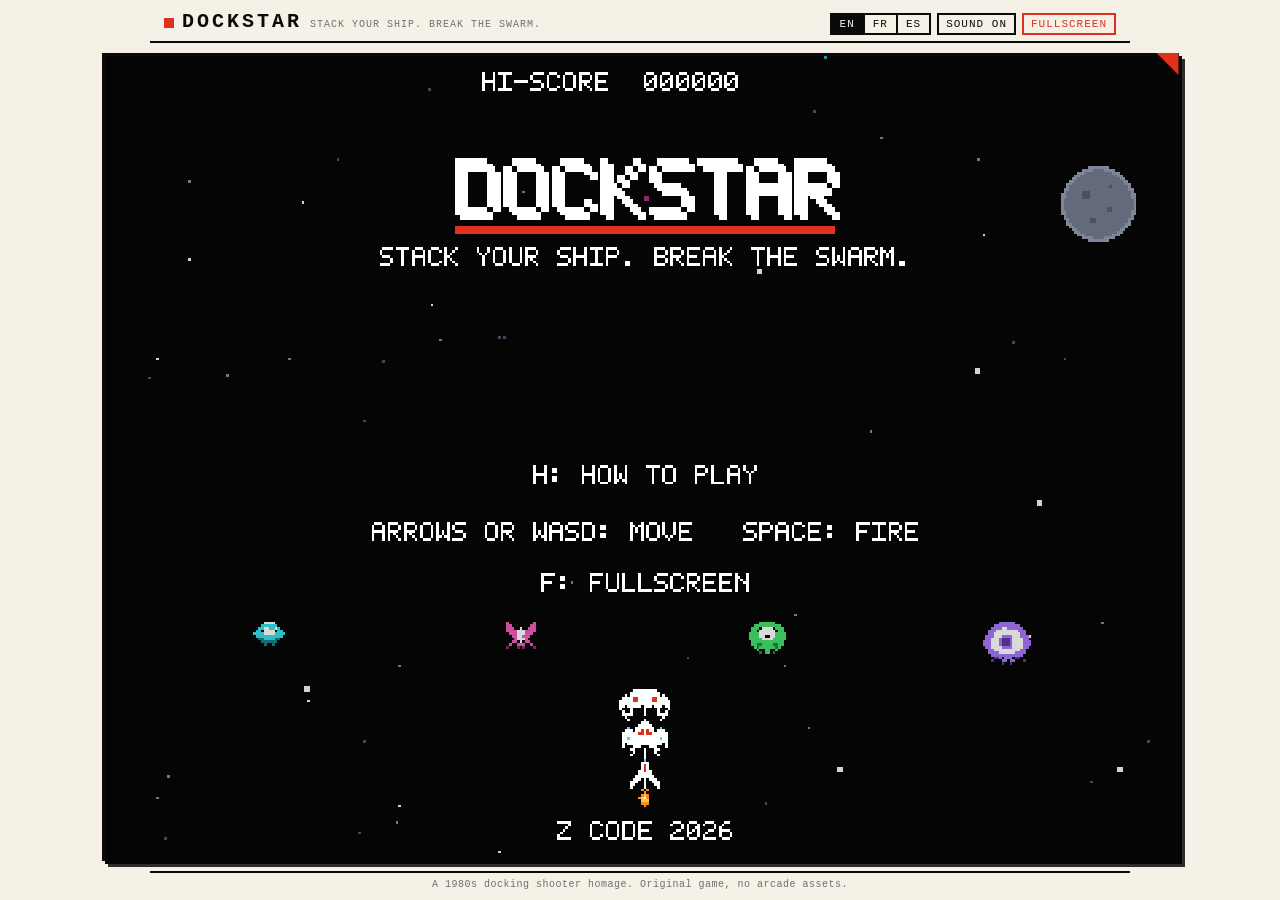
==== commit e7d9dcd6: "DOCKSTAR 1.1.0 - widescreen & color: adaptive 400x300/240x320 engine, fullscreen (F) with maximized " ====
--- a/index.html
+++ b/index.html
@@ -6,8 +6,8 @@
   <title>DOCKSTAR</title>
   <meta name="description" content="DOCKSTAR — a 1980s docking shooter. Stack your ship from fighter, cruiser and reactor modules, fly whatever survives, and break the swarm.">
   <style>
-/* DOCKSTAR - manga paper page around a black arcade screen.
-   Family: ink black / pure white / single vermillion accent. */
+/* DOCKSTAR - manga paper page around an arcade screen (adaptive, fullscreen).
+   Family: ink black / pure white / vermillion accent + colored enemy families. */
 :root {
   --paper: #f6f1e6;
   --ink: #0a0a0a;
@@ -15,7 +15,7 @@
   --gray: #6f6f6f;
 }
 * { box-sizing: border-box; }
-html, body { height: 100%; }
+html, body { height: 100%; overflow: hidden; }
 body {
   margin: 0;
   background: var(--paper);
@@ -23,20 +23,20 @@
   font-family: "Courier New", ui-monospace, Menlo, Consolas, monospace;
   display: flex;
   flex-direction: column;
-  align-items: center;
-  min-height: 100vh;
   -webkit-user-select: none;
   user-select: none;
 }
 header {
   width: 100%;
-  max-width: 720px;
+  max-width: 980px;
+  margin: 0 auto;
   display: flex;
   align-items: baseline;
   justify-content: space-between;
   gap: 12px;
   padding: 10px 14px 6px;
   border-bottom: 2px solid var(--ink);
+  flex: none;
 }
 .brand {
   display: flex;
@@ -80,17 +80,25 @@
 #langs button { border-right-width: 0; padding: 3px 8px; }
 #langs button:last-child { border-right-width: 2px; }
 #langs button.on { background: var(--ink); color: var(--paper); }
-#btn-sound.off { color: var(--gray); border-color: var(--gray); }
-#btn-sound.off:hover { background: var(--gray); color: var(--paper); }
-
-main { flex: 1; display: flex; align-items: center; justify-content: center; width: 100%; padding: 10px; }
+#btn-sound.off, #btn-fs.off { color: var(--gray); border-color: var(--gray); }
+#btn-sound.off:hover, #btn-fs.off:hover { background: var(--gray); color: var(--paper); }
+#btn-fs { border-color: var(--red); color: var(--red); }
+#btn-fs:hover { background: var(--red); color: var(--paper); }
+
+main {
+  flex: 1 1 auto;
+  min-height: 0;
+  display: flex;
+  align-items: center;
+  justify-content: center;
+  width: 100%;
+}
 .screen {
   position: relative;
-  width: min(94vw, calc(min(78vh, 760px) * 0.75));
-  aspect-ratio: 3 / 4;
   border: 3px solid var(--ink);
   box-shadow: 6px 6px 0 rgba(10, 10, 10, 0.85);
   background: #050505;
+  line-height: 0;
 }
 .screen::after {
   content: "";
@@ -99,27 +107,52 @@
   width: 22px; height: 22px;
   background: var(--red);
   clip-path: polygon(100% 0, 100% 100%, 0 0);
+  pointer-events: none;
 }
 canvas#game {
   display: block;
-  width: 100%;
-  height: 100%;
   image-rendering: pixelated;
   image-rendering: crisp-edges;
   touch-action: none;
   cursor: crosshair;
 }
 footer {
+  flex: none;
   width: 100%;
-  max-width: 720px;
+  max-width: 980px;
+  margin: 0 auto;
   padding: 6px 14px 10px;
   border-top: 2px solid var(--ink);
   font-size: 10px;
   color: var(--gray);
   letter-spacing: 0.5px;
   text-align: center;
+  white-space: nowrap;
+  overflow: hidden;
+  text-overflow: ellipsis;
 }
-@media (max-height: 640px) {
+
+/* fullscreen: the game frame fills the screen, everything else vanishes */
+.screen:fullscreen {
+  width: 100vw !important;
+  height: 100vh !important;
+  display: flex;
+  align-items: center;
+  justify-content: center;
+  border: none;
+  box-shadow: none;
+  background: #000;
+}
+.screen:fullscreen::after { display: none; }
+.screen:-webkit-full-screen { width: 100vw !important; height: 100vh !important; border: none; box-shadow: none; background: #000; display: flex; align-items: center; justify-content: center; }
+.screen:-webkit-full-screen::after { display: none; }
+
+/* fallback "maximized" mode when fullscreen is unavailable (e.g. sandboxed iframe) */
+body.maxed header, body.maxed footer { display: none; }
+body.maxed main { padding: 0; }
+body.maxed .screen { border-width: 2px; }
+
+@media (max-width: 700px), (max-height: 640px) {
   header { padding: 6px 10px 4px; }
   .brand h1 { font-size: 16px; }
   .brand .tag { display: none; }
@@ -139,10 +172,11 @@
         <button data-lang="en" type="button">EN</button><button data-lang="fr" type="button">FR</button><button data-lang="es" type="button">ES</button>
       </div>
       <button id="btn-sound" type="button">SOUND ON</button>
+      <button id="btn-fs" type="button">FULLSCREEN</button>
     </div>
   </header>
-  <main>
-    <div class="screen">
+  <main id="main">
+    <div class="screen" id="screenwrap">
       <canvas id="game" width="240" height="320" aria-label="DOCKSTAR game screen"></canvas>
     </div>
   </main>
@@ -249,222 +283,263 @@
 </script>
   <script>
 /* DOCKSTAR - pixel sprites (pure maps, browser + Node) + canvas atlas (browser).
-   Palette (manga ink & vermillion): W white, G light gray, D dark gray,
-   R vermillion red, r dark red, K ink black. */
+   v1.1 color edition: one color family per enemy type, bigger shaded sprites.
+   Chars: W white, G light gray, D dark gray, K ink, R vermillion, r dark red,
+   C/c cyan, M/m magenta, Y/y amber, V/v green, P/p purple, O/o orange,
+   B/b steel blue. */
 (function (global) {
   'use strict';
 
-  // ---- player modules -------------------------------------------------
-  // F "STINGER" fighter (top module) 9x10
+  // ---- player modules (white hull, vermillion trim, cyan glows) ---------
   var FIGHTER = [
-    '....W....',
-    '...WWW...',
-    '...WRW...',
-    '...WRW...',
-    '..WWRWW..',
-    '..WWWWW..',
-    '.WWWWWWW.',
-    '.W.WWW.W.',
-    'WW.WWW.WW',
-    'W...W...W'
+    '.....W.....',
+    '.....C.....',
+    '....WWW....',
+    '....WRW....',
+    '....WRW....',
+    '...WWRWW...',
+    '...WWWWW...',
+    '..WWWWWWW..',
+    '.WWW.W.WWW.',
+    'WWW..W..WWW',
+    'WW...W...WW',
+    'W....W....W'
   ];
-  // C "CRUISER" mid module 15x11
   var CRUISER = [
-    '......WWW......',
-    '.....WWWWW.....',
-    '..W..WRWRW..W..',
-    '.WWW.WWWWW.WWW.',
-    '.WWWWWWWWWWWWW.',
-    'WWWWRWWWWWRWWWW',
-    'WWWWWWWWWWWWWWW',
-    'W.WWWWWWWWWWW.W',
-    'W..WWW...WWW..W',
-    '...WW.....WW...',
-    '....W.....W....'
+    '.......WWW.......',
+    '......WWWWW......',
+    '..C..WWWWWWW..C..',
+    '.WWW.WWRWRWW.WWW.',
+    'WWWWWWRRWRRWWWWWW',
+    'WWWWWWWWWWWWWWWWW',
+    'WWCWWWWWWWWWWWCWW',
+    'WWWWWWWWWWWWWWWWW',
+    'W.WWWWWWWWWWWWW.W',
+    'W...WWW...WWW...W',
+    '...WW...W...WW...',
+    '....W...W...W....',
+    '...W....W....W...'
   ];
-  // R "REACTOR" base module 17x10
   var REACTOR = [
     '.....WWWWWWWWW.....',
     '....WWWWWWWWWWW....',
-    '.W.WWWWWWWWWWWWW.W.',
-    'WWWWWRRWWWWRRWWWWW.',
-    'WWWWWRRWWWWRRWWWWW.',
-    'WW.WWWWWWWWWWWWW.WW',
-    'W...WWW.WWW.WWW...W',
-    'W...WW...WW...W...W',
-    '....W.....W.....W..',
-    '...WW.....WW.....W.'
+    '..W.WWWWWWWWWWW.W..',
+    '.WWWWRRWWWWWRRWWWW.',
+    'WWWWWRRWWWWWRRWWWWW',
+    'WWWWWWWWWWWWWWWWWWW',
+    'WW.WWWWW.WWW.WWW.WW',
+    'W...W....W....W...W',
+    '.W..W....W....W..W.',
+    '.WWWW....W....WWWW.',
+    '..W.............W..',
+    '...W.....W.....W...'
   ];
-  // engine flames (2 frames, drawn under the bottom module)
   var FLAME1 = [
-    '..R..',
-    '.RRR.',
-    '.RWR.',
-    'RWRWR',
-    '.RWR.',
-    '..R..'
+    '..O..',
+    '.OOO.',
+    '.OYO.',
+    'OYWYO',
+    '.OYO.',
+    '.OOO.',
+    '..O..'
   ];
   var FLAME2 = [
-    '.R.R.',
-    '..R..',
-    '.RWR.',
-    'RWWR.',
-    '.RRR.',
-    '..R..'
+    '.O.O.',
+    '..O..',
+    '.OYO.',
+    'OYWO.',
+    '.YYY.',
+    '.OOO.',
+    '..O..'
   ];
 
-  // ---- enemies (red army) ---------------------------------------------
+  // ---- enemies: one color family each ----------------------------------
   var DRONE1 = [
-    '...WWW...',
-    '..RRRRR..',
-    '.RRRRRRR.',
-    'RR.WWW.RR',
-    '.RRRRRRR.',
-    '..RRRRR..',
-    '...R.R...'
+    '....WWWW....',
+    '...CCCCCC...',
+    '..CCWWCCWC..',
+    '.CC.WWWW.CC.',
+    'CCCCWWWWCCCC',
+    '.CCCCCCCCCC.',
+    '..ccCCCCcc..',
+    '...cccccc...',
+    '....c..c....',
+    '............'
   ];
   var DRONE2 = [
-    '...WWW...',
-    '..RRRRR..',
-    '.RRWWWRR.',
-    'RR.WWW.RR',
-    '.RRRRRRR.',
-    '..RRRRR..',
-    '...R.R...'
+    '....WWWW....',
+    '...CCCCCC...',
+    '..CCCWWCCC..',
+    '.CC.WWCC.CC.',
+    'CCCCWWWWCCCC',
+    '.CCCWWWWCCC.',
+    '..ccCCCCcc..',
+    '...cccccc...',
+    '....c..c....',
+    '............'
   ];
   var MOTH1 = [
-    '..R.......R..',
-    '..RR.....RR..',
-    '..RRR.W.RRR..',
-    '..RRRWWRRRR..',
-    '...RRWWWRR...',
-    '....RRRRR....',
-    '.....RRR.....',
-    '....RR.RR....',
-    '...R.....R...'
+    '..M.........M..',
+    '..MM.......MM..',
+    '..MMM..W..MMM..',
+    '..MMMMWWWMMMM..',
+    '...MMMWWWMMM...',
+    '....MMWWMMM....',
+    '.....MWWWM.....',
+    '....MM.W.MM....',
+    '...M..MMM..M...',
+    '..m...m.m...m..',
+    '...............'
   ];
   var MOTH2 = [
-    '.............',
-    '..RR.....RR..',
-    '...RR.W.RR...',
-    '...RRRWRRR...',
-    '..RRRWWWRRR..',
-    '.RRRRWWWRRRR.',
-    'RR..RRRRR..RR',
-    '.....RRR.....',
-    '....R...R....'
+    '...............',
+    '..MM.......MM..',
+    '...MM..W..MM...',
+    '...MMMWWWMMM...',
+    '..MMMMWWWMMMM..',
+    '.MMMMWWWWMMMMM.',
+    'MM...MWWWM...MM',
+    '.....M.W.M.....',
+    '....M.MMM.M....',
+    '...m..m.m..m...',
+    '...............'
   ];
   var DART = [
-    '...R...',
-    '..RRR..',
-    '..RRR..',
-    '.RRWRR.',
-    '.RRWRR.',
-    '.RRRRR.',
-    'RRRRRRR',
-    '.RRRRR.',
-    '..RRR..',
-    '...R...'
+    '....Y....',
+    '...YYY...',
+    '...YWY...',
+    '...YYY...',
+    '..YYYYY..',
+    '..YWYWY..',
+    '..YYYYY..',
+    '.YYyYyYY.',
+    '.YYYYYYY.',
+    'YYyYYYyYY',
+    '.YYYYYYY.',
+    '..YYYYY..',
+    '...y.y...'
   ];
   var SPITTER1 = [
-    '...RRRRR...',
-    '..RRRRRRR..',
-    '.RR.WWW.RR.',
-    '.RRWWWRRRR.',
-    'RRRWWWWRRRR',
-    '.RRRWWWRRR.',
-    '.RRRRRRRRR.',
-    '..RRRRRRR..',
-    '...R.R.R...',
-    '...........'
+    '....VVVVVV....',
+    '..VVVVVVVVVV..',
+    '.VVV.WWWW.VVV.',
+    '.VV.WWWWWW.VV.',
+    'VVVVWWWWWWVVVV',
+    'VVVVWWKKWWVVVV',
+    'VVVVVWWWWVVVVV',
+    '.VVVVVVVVVVVV.',
+    '.VVvvVVVVvvVV.',
+    '..VvVVVVVVvV..',
+    '...V..VV..V...',
+    '....v.VV.v....',
+    '..............'
   ];
   var SPITTER2 = [
-    '...RRRRR...',
-    '..RRRRRRR..',
-    '.RR.WWW.RR.',
-    'RRRWWWRRRR.',
-    'RRRWWRWWRRR',
-    '.RRRWWWRRR.',
-    '.RRRRRRRRR.',
-    '..RRRRRRR..',
-    '...R.R.R...',
-    '...........'
+    '....VVVVVV....',
+    '..VVVVVVVVVV..',
+    '.VVV.WWWW.VVV.',
+    'VVV.WWKKWW.VVV',
+    'VVVWWWKKWWWVVV',
+    'VVVVWWKKWWVVVV',
+    'VVVVVWWWWVVVVV',
+    '.VVVVVVVVVVVV.',
+    '.VVvvVVVVvvVV.',
+    '..VvVVVVVVvV..',
+    '...V..VV..V...',
+    '....v.VV.v....',
+    '..............'
   ];
   var SPLITTER = [
-    '.....RRRRR.....',
-    '...RRRRRRRRR...',
-    '..RRRRWWWRRRR..',
-    '..RRWWWWWWWRR..',
-    '.RRRWWWWWWWRRR.',
-    '.RRRWWWWWWWRRR.',
-    'RRRWWRRRRRWWRRR',
-    'RRRRWRRRRRWRRRR',
-    '.RRRRRRRRRRRRR.',
-    '..RRRRRRRRRRR..',
-    '..RR..RRR..RR..',
-    '.R....R.R....R.',
-    '...............'
+    '......PPPPPP......',
+    '....PPPPPPPPPP....',
+    '...PPPPWWPPPPPP...',
+    '..PPPWWWWWWWWPPP..',
+    '..PPWWWWWWWWWWPP..',
+    '.PPPWWWPPPPWWWPPP.',
+    '.PPWWWPpppPWWWWPP.',
+    'PPPWWWPpppPWWWWPPP',
+    'PPPWWWPpppPWWWWPPP',
+    '.PPWWWWPPPPWWWWPP.',
+    '..PPWWWWWWWWWWPP..',
+    '..PPPPWWWWWWPPPP..',
+    '...PPPPPPPPPPPP...',
+    '....ppP.PPP.pp....',
+    '...p...PP.PP...p..',
+    '.......p..p.......'
   ];
   var MINI1 = [
-    '..RRR..',
-    '.RWWR..',
-    'RRWWWRR',
-    '.RRRRR.',
-    '..RRR..',
-    '..R.R..',
-    '.......'
+    '..PPPP..',
+    '.PPPPPP.',
+    'PPWWWWPP',
+    'PPWWWWPP',
+    '.PPWWPP.',
+    '..PPPP..',
+    '.p.PP.p.',
+    '..p..p..',
+    '........'
   ];
   var MINI2 = [
-    '..RRR..',
-    '.RRWWR.',
-    'RRWWWRR',
-    'RRRRRRR',
-    '.RRRRR.',
-    '..R.R..',
-    '.......'
+    '..PPPP..',
+    '.PPPPPP.',
+    'PPWPPWPP',
+    'PPWWWWPP',
+    '.PPWWPP.',
+    '..PPPP..',
+    '.p.PP.p.',
+    '..p..p..',
+    '........'
   ];
 
-  // ---- serpent boss ----------------------------------------------------
+  // ---- serpent boss (orange) --------------------------------------------
   var SEGHEAD = [
-    '....RRRRR....',
-    '..RRRRRRRRR..',
-    '.RRRRWWWRRRR.',
-    '.RRWWWWWWWRR.',
-    'RRRWWWWWWWRRR',
-    'RRRWRWWWRWRRR',
-    'RRRWWWWWWWRRR',
-    '.RRRRWWWRRRR.',
-    '.RRRRRRRRRRR.',
-    '..RRRRRRRRR..',
-    '....RR.RR....',
-    '.....R.R.....',
-    '.............'
+    '.....OOOO.....',
+    '...OOOOOOOO...',
+    '..OOOWWWWOOO..',
+    '.OOWWWWWWWWOO.',
+    '.OOWWWWWWWWWO.',
+    'OOKWWWWWWWWKOO',
+    'OOWWOOOOOOWWOO',
+    'OOWWOOOOOOWWOO',
+    '.OOWWOOOOWWOO.',
+    '.OOOWWWWWWOOO.',
+    '..OOOOOOOOOO..',
+    '...OO.OO.OO...',
+    '....O.O..O....',
+    '.....o...o....',
+    '..............',
+    '..............'
   ];
   var SEG1 = [
-    '...RRRRR...',
-    '..RRRRRRR..',
-    '.RRRWWWRRR.',
-    '.RRWWWWWRR.',
-    'RRRWWWWWRRR',
-    'RRRWWWWWRRR',
-    '.RRWWWWWRR.',
-    '.RRRWWWRRR.',
-    '..RRRRRRR..',
-    '...RRRRR...',
-    '...........'
+    '....OOOO....',
+    '..OOOOOOOO..',
+    '.OOOWWWWOOO.',
+    '.OOWWWWWWOO.',
+    'OOWWWWWWWWOO',
+    'OOWWOOOOWWOO',
+    'OOWWOOOOWWOO',
+    '.OOWWWWWWOO.',
+    '.OOOWWWWOOO.',
+    '..OOOOOOOO..',
+    '...OO..OO...',
+    '..o......o..',
+    '............',
+    '............'
   ];
   var SEG2 = [
-    '...RRRRR...',
-    '..RRWWRrr..',
-    '.RRWWWRRRR.',
-    '.RRWWWrrRR.',
-    'RRRWWrrWRRR',
-    'RRRWWrrWRRR',
-    '.RRWWWrrRR.',
-    '.RRWWWRRRR.',
-    '..RRWWRrr..',
-    '...RRRRR...',
-    '...........'
+    '....OOOO....',
+    '..OOOOOOOO..',
+    '.OOOoWWWOOO.',
+    '.OOWWoWWWOO.',
+    'OOWWooWWWWOO',
+    'OOWoOOOOWWOO',
+    'OOWoWWoWWWOO',
+    '.OOWWoWWWOO.',
+    '.OOOoWOOOOO.',
+    '..OOOOOOOO..',
+    '...OO..OO...',
+    '..o......o..',
+    '............',
+    '............'
   ];
 
   // ---- boss parts -------------------------------------------------------
@@ -481,8 +556,8 @@
     '....R....',
     '....R....',
     '..DDDDD..',
-    '.DDWGWDD.',
-    '.DDWGWDD.',
+    '.DDGWGDD.',
+    '.DDGWGDD.',
     '.DDDDDDD.',
     '.DDDDDDD.',
     '..DDDDD..',
@@ -502,8 +577,15 @@
   };
 
   var COLORS = {
-    W: '#ffffff', G: '#c9c9c9', D: '#6f6f6f',
-    R: '#e0301e', r: '#8f1d12', K: '#0a0a0a'
+    W: '#ffffff', G: '#c9c9c9', D: '#6f6f6f', K: '#0a0a0a',
+    R: '#e0301e', r: '#8f1d12',
+    C: '#35e0e8', c: '#177f8c',
+    M: '#ef5bb7', m: '#8f2a6a',
+    Y: '#f7c948', y: '#a97e1c',
+    V: '#45e06e', v: '#1e8a3c',
+    P: '#a678f7', p: '#5c3aa0',
+    O: '#ff8c1a', o: '#b0560e',
+    B: '#4f9be0', b: '#2a5e94'
   };
 
   var Sprites = {
@@ -731,6 +813,8 @@
       howtoBtn: 'H: HOW TO PLAY',
       controlsHint: 'ARROWS OR WASD: MOVE   SPACE: FIRE',
       touchHint: 'DRAG: MOVE   AUTOFIRE ON TOUCH',
+      fsHint: 'F: FULLSCREEN',
+      fs: 'FULLSCREEN',
       stage: 'STAGE',
       stageClear: 'STAGE CLEAR!',
       stageBonus: 'BONUS',
@@ -765,6 +849,8 @@
       howtoBtn: 'H: COMMENT JOUER',
       controlsHint: 'FLÈCHES OU ZQSD: BOUGER   ESPACE: TIR',
       touchHint: 'GLISSER: BOUGER   TIR AUTO AU TOUCHER',
+      fsHint: 'F: PLEIN ÉCRAN',
+      fs: 'PLEIN ÉCRAN',
       stage: 'NIVEAU',
       stageClear: 'NIVEAU TERMINÉ !',
       stageBonus: 'BONUS',
@@ -799,6 +885,8 @@
       howtoBtn: 'H: CÓMO JUGAR',
       controlsHint: 'FLECHAS O WASD: MOVER   ESPACIO: FUEGO',
       touchHint: 'ARRASTRA: MOVER   FUEGO AUTO AL TOCAR',
+      fsHint: 'F: PANTALLA COMPLETA',
+      fs: 'PANTALLA COMPLETA',
       stage: 'NIVEL',
       stageClear: '¡NIVEL SUPERADO!',
       stageBonus: 'BONUS',
@@ -865,9 +953,9 @@
   // canonical order top -> bottom
   var ORDER = ['F', 'C', 'R'];
   var MOD = {
-    F: { w: 9, h: 10, spr: 'fighter' },
-    C: { w: 15, h: 11, spr: 'cruiser' },
-    R: { w: 17, h: 10, spr: 'reactor' }
+    F: { w: 11, h: 12, spr: 'fighter' },
+    C: { w: 17, h: 13, spr: 'cruiser' },
+    R: { w: 19, h: 12, spr: 'reactor' }
   };
   function statsFor(stack) {
     var has = {}, i;
@@ -905,12 +993,12 @@
 
   // --------------------------------------------------------------- enemies
   var ENEMY = {
-    drone:    { w: 9,  h: 7,  hp: 1, score: 50,  spr: ['drone1', 'drone2'] },
-    moth:     { w: 13, h: 9,  hp: 1, score: 80,  spr: ['moth1', 'moth2'] },
-    dart:     { w: 7,  h: 10, hp: 1, score: 100, spr: ['dart'] },
-    spitter:  { w: 11, h: 10, hp: 2, score: 150, spr: ['spitter1', 'spitter2'] },
-    splitter: { w: 15, h: 13, hp: 3, score: 200, spr: ['splitter'] },
-    mini:     { w: 8,  h: 7,  hp: 1, score: 50,  spr: ['mini1', 'mini2'] }
+    drone:    { w: 12, h: 10, hp: 1, score: 50,  spr: ['drone1', 'drone2'], col: 'C' },
+    moth:     { w: 15, h: 11, hp: 1, score: 80,  spr: ['moth1', 'moth2'], col: 'M' },
+    dart:     { w: 9,  h: 13, hp: 1, score: 100, spr: ['dart'], col: 'Y' },
+    spitter:  { w: 14, h: 13, hp: 2, score: 150, spr: ['spitter1', 'spitter2'], col: 'V' },
+    splitter: { w: 18, h: 16, hp: 3, score: 200, spr: ['splitter'], col: 'P' },
+    mini:     { w: 8,  h: 9,  hp: 1, score: 50,  spr: ['mini1', 'mini2'], col: 'P' }
   };
 
   function bulletSpeed(stage) { return Math.min(1.2 + 0.07 * stage, 2.3); }
@@ -957,14 +1045,14 @@
 
   // ----------------------------------------------------------------- boss
   var BOSS_NAMES = ['GATEKEEPER', 'GEMINI', 'OUROBOROS', 'BASTION'];
-  function makeBoss(stage) {
+  function makeBoss(stage, gameW) {
     var tier = (stage - 1) % 4;
     var mk = 1 + Math.floor((stage - 1) / 4);
     var se = Math.min(stage, 8); // HP scaling freezes at stage 8 (Kimi review)
     var name = BOSS_NAMES[tier] + (mk > 1 ? ' MK-' + roman(mk) : '');
     var b = {
       tier: tier, stage: stage, name: name, t: 0,
-      x: W / 2, y: -40, vx: 0, flash: 0, rage: false, dead: false, deathT: 0
+      x: (gameW || W) / 2, y: -40, vx: 0, flash: 0, rage: false, dead: false, deathT: 0
     };
     if (tier === 0) {        // GATEKEEPER: gate with one core
       b.w = Math.min(48 + 8 * (stage - 1), 96);
@@ -980,7 +1068,7 @@
       var n = 5 + Math.min(Math.floor((stage - 3) / 2), 3);
       var segHp = 6 + 3 * (se - 3);
       b.segs = [];
-      for (var i = 0; i < n; i++) b.segs.push({ hp: segHp, maxHp: segHp, x: W / 2, y: -20 - i * 12 });
+      for (var i = 0; i < n; i++) b.segs.push({ hp: segHp, maxHp: segHp, x: (gameW || W) / 2, y: -20 - i * 12 });
       b.w = 13; b.h = 13;
       b.hp = b.maxHp = n * segHp;
       b.trail = [];
@@ -1002,14 +1090,15 @@
   // ------------------------------------------------------------------ game
   function createGame(opts) {
     opts = opts || {};
+    var GW = opts.width || W, GH = opts.height || H;
     var st = {
-      W: W, H: H, hudH: HUD_H,
+      W: GW, H: GH, hudH: HUD_H,
       frame: 0,
       rng: mulberry32(opts.seed || 20261031),
       phase: 'waves', phaseT: 0,
       stage: 1, score: 0, hi: opts.hi || 0, hi0: opts.hi || 0,
       lives: 3, nextExtra: 20000, newRecord: false,
-      player: { x: W / 2, y: H - 40, stack: ['F'], cool: 0, invuln: 100, alive: true, respawnT: 0 },
+      player: { x: GW / 2, y: GH - 40, stack: ['F'], cool: 0, invuln: 100, alive: true, respawnT: 0 },
       pbullets: [], ebullets: [], enemies: [], parts: [], pops: [],
       module: null, boss: null,
       plan: null, restT: 0,
@@ -1024,12 +1113,16 @@
   function banner(st, key, arg, dur) { st.banner = { key: key, arg: arg, t: dur || 100, dur: dur || 100 }; }
   function ev(st, type, data) { st.events.push({ type: type, data: data || null }); }
   function pop(st, x, y, text) { st.pops.push({ x: x, y: y, text: text, life: 46 }); }
-  function burst(st, x, y, n, big) {
+  function burst(st, x, y, n, big, col) {
+    col = col || 'R';
+    var dark = col.toLowerCase();
     for (var i = 0; i < n; i++) {
       var a = st.rng() * Math.PI * 2, sp = (big ? 1.6 : 0.9) + st.rng() * (big ? 2.4 : 1.6);
+      var cr = st.rng();
       st.parts.push({
         x: x, y: y, vx: Math.cos(a) * sp, vy: Math.sin(a) * sp,
-        life: 20 + st.rng() * 22 | 0, c: st.rng() < 0.55 ? 'R' : (st.rng() < 0.5 ? 'W' : 'G'), sz: st.rng() < 0.3 ? 3 : 2
+        life: 20 + st.rng() * 22 | 0,
+        c: cr < 0.5 ? col : (cr < 0.78 ? 'W' : dark), sz: st.rng() < 0.3 ? 3 : 2
       });
     }
     st.parts.push({ x: x, y: y, vx: 0, vy: 0, life: 7, c: 'W', sz: big ? 22 : 12, flashP: true });
@@ -1054,20 +1147,20 @@
     var t = g.type, r = st.rng;
     var e = { type: t, t: 0, hp: ENEMY[t].hp, fireT: 60 + r() * 200 | 0 };
     if (t === 'drone') {
-      e.x = g.col ? 30 + (g.spawned % 2) * 10 + r() * 160 : 20 + r() * 200;
+      e.x = g.col ? st.W * 0.12 + (g.spawned % 2) * 10 + r() * st.W * 0.66 : st.W * 0.08 + r() * st.W * 0.84;
       e.y = -12; e.baseX = e.x; e.phase = r() * 6.28;
     } else if (t === 'moth') {
       var side = g.side || 1;
-      e.x = side > 0 ? -10 : W + 10; e.dir = side;
-      e.enterY = 40 + r() * 90; e.y = e.enterY; e.phase = r() * 6.28;
-      } else if (t === 'dart') {
-      e.x = 24 + r() * (W - 48); e.y = -12; e.state = 'aim'; e.aimT = 60 + r() * 30 | 0;
+      e.x = side > 0 ? -10 : st.W + 10; e.dir = side;
+      e.enterY = st.H * 0.13 + r() * st.H * 0.28; e.y = e.enterY; e.phase = r() * 6.28;
+    } else if (t === 'dart') {
+      e.x = 24 + r() * (st.W - 48); e.y = -12; e.state = 'aim'; e.aimT = 60 + r() * 30 | 0;
     } else if (t === 'spitter') {
-      e.x = 30 + r() * (W - 60); e.y = -12; e.targetY = 46 + r() * 60;
+      e.x = st.W * 0.1 + r() * st.W * 0.8; e.y = -12; e.targetY = st.H * 0.14 + r() * st.H * 0.2;
       e.volleys = st.stage === 1 ? 3 : (4 + (st.stage >= 5 ? 1 : 0)); e.cd = 80; e.phase = r() * 6.28;
       e.hp = ENEMY.spitter.hp + (st.stage >= 5 ? 1 : 0);
     } else if (t === 'splitter') {
-      e.x = 30 + r() * (W - 60); e.y = -14; e.phase = r() * 6.28;
+      e.x = st.W * 0.1 + r() * st.W * 0.8; e.y = -16; e.phase = r() * 6.28;
       e.hp = Math.min(6, ENEMY.splitter.hp + Math.floor(st.stage / 4));
     }
     st.enemies.push(e);
@@ -1083,7 +1176,7 @@
     var dx = 0, dy = 0;
     if (input.touch) {
       // steer toward the touch target at max speed
-      var tx = clamp(input.tx, 12, W - 12), ty = clamp(input.ty - 24, 110, H - 14);
+      var tx = clamp(input.tx, 12, st.W - 12), ty = clamp(input.ty - 24, st.H * 0.34, st.H - 14);
       var ddx = tx - p.x, ddy = ty - p.y;
       var d = Math.sqrt(ddx * ddx + ddy * ddy);
       if (d > 1) { dx = ddx / d * spd; dy = ddy / d * spd; }
@@ -1093,8 +1186,8 @@
       if (input.up) dy -= spd;
       if (input.down) dy += spd;
     }
-    p.x = clamp(p.x + dx, 12, W - 12);
-    p.y = clamp(p.y + dy, 110 + s.h, H - 12);
+    p.x = clamp(p.x + dx, 12, st.W - 12);
+    p.y = clamp(p.y + dy, st.H * 0.34 + s.h, st.H - 12);
     if (p.cool > 0) p.cool--;
     if (p.invuln > 0) p.invuln--;
     if ((input.fire || input.touch) && p.cool === 0) {
@@ -1118,7 +1211,7 @@
       if (e.type === 'drone') {
         e.y += 0.42;
         e.x = e.baseX + Math.sin(e.t * 0.04 + e.phase) * 18;
-        if (e.t > 60 && e.y < 210 && st.rng() < Math.min(0.004, 0.0012 + st.stage * 0.00035)) aimShot(st, e.x, e.y + 4, bs * 0.9);
+        if (e.t > 60 && e.y < st.H * 0.66 && st.rng() < Math.min(0.004, 0.0012 + st.stage * 0.00035)) aimShot(st, e.x, e.y + 4, bs * 0.9);
       } else if (e.type === 'moth') {
         e.x += e.dir * 0.9;
         e.y = e.enterY + Math.sin(e.x * 0.035 + e.phase) * 18;
@@ -1157,7 +1250,7 @@
         else e.vx = Math.max(e.vx - 0.008, -1.5);
       }
       // off screen
-      if (e.y > H + 20 || e.y < -40 || e.x < -30 || e.x > W + 30) {
+      if (e.y > st.H + 20 || e.y < -40 || e.x < -30 || e.x > st.W + 30) {
         st.enemies.splice(i, 1);
         continue;
       }
@@ -1179,7 +1272,7 @@
     var e = st.enemies[i], def = ENEMY[e.type];
     addScore(st, def.score);
     pop(st, e.x, e.y, '+' + def.score);
-    burst(st, e.x, e.y + def.h / 2, e.type === 'splitter' ? 14 : 8, e.type === 'splitter');
+    burst(st, e.x, e.y + def.h / 2, e.type === 'splitter' ? 14 : 8, e.type === 'splitter', def.col);
     ev(st, 'explode');
     st.shake = Math.max(st.shake, e.type === 'splitter' ? 5 : 2);
     if (e.type === 'splitter') {
@@ -1254,7 +1347,7 @@
     if (!kind) { nextStage(st); return; }
     st.module = {
       kind: kind,
-      x: 40 + st.rng() * (W - 80), y: -20,
+      x: st.W * 0.15 + st.rng() * st.W * 0.7, y: -20,
       baseX: 0, phase: st.rng() * 6.28, t: 0
     };
     st.module.baseX = st.module.x;
@@ -1295,7 +1388,7 @@
       st.restT = 60; // short pause then next stage
       return;
     }
-    if (m.y > H + 16) {
+    if (m.y > st.H + 16) {
       st.module = null;
       banner(st, 'dockMissed', null, 70);
       ev(st, 'dockfail');
@@ -1362,7 +1455,7 @@
         st.boss = null;
         var bonus = 1000 + 500 * st.stage;
         addScore(st, bonus);
-        pop(st, W / 2, 60, '+' + bonus);
+        pop(st, st.W / 2, st.H * 0.19, '+' + bonus);
         st.ebullets.length = 0;
         banner(st, 'clear', st.stage, 150);
         ev(st, 'stageclear');
@@ -1376,8 +1469,8 @@
     var cdMul = (b.hp < b.maxHp * 0.35 ? (st.stage >= 3 ? 0.75 : 0.6) : 1);
     if (b.tier === 2) {
       // serpent: head leads a slow slither, segments follow by arc length
-      var hx = W / 2 + Math.sin(b.t * 0.045 * speedMul) * 84;
-      var hy = 56 + Math.sin(b.t * 0.021) * 26;
+      var hx = st.W / 2 + Math.sin(b.t * 0.045 * speedMul) * (st.W * 0.35);
+      var hy = st.H * 0.175 + Math.sin(b.t * 0.021) * (st.H * 0.08);
       if (!b.trailD) b.trailD = 0;
       b.trailD += Math.sqrt((hx - b.x) * (hx - b.x) + (hy - b.y) * (hy - b.y));
       b.trail.unshift({ x: hx, y: hy, d: b.trailD });
@@ -1402,11 +1495,12 @@
       }
     } else {
       // hull bosses slide in then sway
-      if (b.y < 52) b.y += 0.6;
+      var hoverY = st.H * 0.163;
+      if (b.y < hoverY) b.y += 0.6;
       else {
-        var rx = (W - b.w) / 2 - 4;
-        b.x = W / 2 + Math.sin(b.t * (0.012 + 0.0018 * st.stage) * speedMul) * rx;
-        b.y = 52 + Math.sin(b.t * 0.021) * 5;
+        var rx = (st.W - b.w) / 2 - 4;
+        b.x = st.W / 2 + Math.sin(b.t * (0.012 + 0.0018 * st.stage) * speedMul) * rx;
+        b.y = hoverY + Math.sin(b.t * 0.021) * 5;
       }
       if (b.tier === 3 && b.turrets) {
         for (var ti = 0; ti < b.turrets.length; ti++) {
@@ -1459,7 +1553,7 @@
     for (i = st.pbullets.length - 1; i >= 0; i--) {
       var pb = st.pbullets[i];
       pb.x += pb.vx; pb.y += pb.vy;
-      if (pb.y < -10 || pb.x < -10 || pb.x > W + 10) { st.pbullets.splice(i, 1); continue; }
+      if (pb.y < -10 || pb.x < -10 || pb.x > st.W + 10) { st.pbullets.splice(i, 1); continue; }
       var consumed = false;
       // vs enemies
       for (j = st.enemies.length - 1; j >= 0; j--) {
@@ -1521,7 +1615,7 @@
       for (i = st.ebullets.length - 1; i >= 0; i--) {
         var eb = st.ebullets[i];
         eb.x += eb.vx; eb.y += eb.vy;
-        if (eb.y > H + 8 || eb.y < -8 || eb.x < -8 || eb.x > W + 8) { st.ebullets.splice(i, 1); continue; }
+        if (eb.y > st.H + 8 || eb.y < -8 || eb.x < -8 || eb.x > st.W + 8) { st.ebullets.splice(i, 1); continue; }
         if (p.invuln <= 0 &&
             Math.abs(eb.x - p.x) < s.w / 2 + 1 &&
             eb.y > p.y - s.h - 1 && eb.y < p.y + 2) {
@@ -1534,7 +1628,7 @@
       for (i = st.ebullets.length - 1; i >= 0; i--) {
         var eb2 = st.ebullets[i];
         eb2.x += eb2.vx; eb2.y += eb2.vy;
-        if (eb2.y > H + 8 || eb2.y < -8 || eb2.x < -8 || eb2.x > W + 8) st.ebullets.splice(i, 1);
+        if (eb2.y > st.H + 8 || eb2.y < -8 || eb2.x < -8 || eb2.x > st.W + 8) st.ebullets.splice(i, 1);
       }
     }
   }
@@ -1574,7 +1668,7 @@
       updateEnemies(st);
       updateBullets(st);
       if (st.phaseT > 96) {
-        p.alive = true; p.stack = ['F']; p.x = W / 2; p.y = H - 30;
+        p.alive = true; p.stack = ['F']; p.x = st.W / 2; p.y = st.H - 30;
         p.invuln = 140; p.cool = 0;
         st.ebullets.length = 0;
         st.phase = st.phaseAfterDeath || 'waves';
@@ -1597,7 +1691,7 @@
       updateFx(st);
       if (st.phaseT === 1) banner(st, 'warning', null, 130);
       if (st.phaseT > 130) {
-        st.boss = makeBoss(st.stage);
+        st.boss = makeBoss(st.stage, st.W);
         st.phase = 'boss'; st.phaseT = 0;
         banner(st, 'bossName', st.boss.name, 90);
       }
@@ -1615,13 +1709,13 @@
       updatePlayer(st, input);
       updateFx(st);
       st.clearT--;
-      if (st.clearT === 100 && st.bonusLeft > 0) { addScore(st, st.bonusLeft); pop(st, W / 2, 120, '+' + st.bonusLeft); }
+      if (st.clearT === 100 && st.bonusLeft > 0) { addScore(st, st.bonusLeft); pop(st, st.W / 2, st.H * 0.375, '+' + st.bonusLeft); }
       if (st.clearT <= 0) {
         if (firstMissingModule(p.stack)) startDocking(st);
         else {
           var fb = 500 + 100 * st.stage;
           addScore(st, fb);
-          pop(st, W / 2, 120, '+' + fb);
+          pop(st, st.W / 2, st.H * 0.375, '+' + fb);
           banner(st, 'fullShip', null, 80);
           nextStage(st);
         }
@@ -1648,7 +1742,8 @@
 
 </script>
   <script>
-/* DOCKSTAR - browser layer: canvas rendering, input, screens, audio hookup. */
+/* DOCKSTAR - browser layer: adaptive canvas (portrait/wide), fullscreen,
+   colored rendering, input, screens, audio hookup. */
 (function (global) {
   'use strict';
   var E = global.DOCKSTAR_ENGINE, SPR = global.DOCKSTAR_SPRITES,
@@ -1656,10 +1751,11 @@
       SFX = global.DOCKSTAR_SFX;
 
   var COL = { bg: '#050505', W: '#ffffff', G: '#9a9a9a', D: '#5c5c5c', R: '#e0301e', r: '#8f1d12' };
+  var PCOL = SPR.colors; // particle / sprite palette
 
   // ------------------------------------------------------------ utilities
   function el(id) { return document.getElementById(id); }
-  var canvas, ctx;
+  var canvas, ctx, wrap, mainEl;
   var lang = localStorage.getItem('dockstar.lang') || 'en';
   var muted = localStorage.getItem('dockstar.mute') === '1';
   var hiScore = parseInt(localStorage.getItem('dockstar.hi') || '0', 10) || 0;
@@ -1672,18 +1768,115 @@
   var paused = false;
   var frame = 0;
   var stars = [];
+  var moonCv = null;
   var lastBoss = null, bossCv = null, bossWhite = null;
   var touchDevice = 'ontouchstart' in window;
 
+  // logical resolution: portrait (phones) or widescreen (desktop)
+  var LW = 240, LH = 320;
+  var PORTRAIT = { w: 240, h: 320 };
+  var WIDE = { w: 400, h: 300 };
+
+  function chooseMode() {
+    return (global.innerWidth / Math.max(1, global.innerHeight) > 1.02) ? WIDE : PORTRAIT;
+  }
+
   function makeStars() {
     stars = [];
-    for (var i = 0; i < 30; i++) {
-      stars.push({ x: Math.random() * 240, y: Math.random() * 320, s: 0.3 + Math.random() * 1.2, c: Math.random() < 0.7 ? '#3a3a3a' : '#6b6b6b' });
-    }
+    var n = Math.round(LW * LH / 2300);
+    for (var i = 0; i < n; i++) {
+      var layer = i % 3;
+      var c = layer === 0 ? '#3c4a5a' : (layer === 1 ? '#6b7b8c' : '#c9d6e2');
+      if (layer === 2 && Math.random() < 0.16) c = Math.random() < 0.5 ? '#2e8f96' : '#8f2a6a';
+      stars.push({
+        x: Math.random() * LW, y: Math.random() * LH,
+        s: [0.3, 0.7, 1.2][layer], c: c,
+        sz: layer === 2 && Math.random() < 0.4 ? 2 : 1
+      });
+    }
+  }
+
+  function buildMoon() {
+    var R = 14, d = R * 2 + 2;
+    var c = document.createElement('canvas'); c.width = d; c.height = d;
+    var x = c.getContext('2d');
+    for (var yy = 0; yy < d; yy++) {
+      for (var xx = 0; xx < d; xx++) {
+        var dx = xx - R - 0.5, dy = yy - R - 0.5;
+        var dist = Math.sqrt(dx * dx + dy * dy);
+        if (dist <= R) {
+          x.fillStyle = dist > R - 1.4 ? '#8a93a6' : '#6d7688';
+          x.fillRect(xx, yy, 1, 1);
+        }
+      }
+    }
+    // craters
+    var craters = [[R - 5, R - 4, 3], [R + 4, R + 2, 2], [R - 2, R + 6, 2], [R + 5, R - 6, 1]];
+    for (var i = 0; i < craters.length; i++) {
+      var cr = craters[i];
+      x.fillStyle = '#525a6b';
+      x.fillRect(cr[0], cr[1], cr[2], cr[2]);
+    }
+    moonCv = c;
+  }
+
+  function applyMode(mode, keepGame) {
+    var oldW = LW, oldH = LH;
+    LW = mode.w; LH = mode.h;
+    canvas.width = LW; canvas.height = LH;
+    ctx.imageSmoothingEnabled = false;
+    makeStars();
+    if (st && keepGame && (oldW !== LW || oldH !== LH)) {
+      var fx = LW / oldW, fy = LH / oldH, i;
+      st.W = LW; st.H = LH;
+      st.player.x *= fx; st.player.y *= fy;
+      for (i = 0; i < st.enemies.length; i++) {
+        var e = st.enemies[i];
+        e.x *= fx; e.y *= fy;
+        if (e.baseX != null) e.baseX *= fx;
+        if (e.targetY != null) e.targetY *= fy;
+        if (e.enterY != null) e.enterY *= fy;
+      }
+      for (i = 0; i < st.pbullets.length; i++) { st.pbullets[i].x *= fx; st.pbullets[i].y *= fy; }
+      for (i = 0; i < st.ebullets.length; i++) { st.ebullets[i].x *= fx; st.ebullets[i].y *= fy; }
+      for (i = 0; i < st.parts.length; i++) { st.parts[i].x *= fx; st.parts[i].y *= fy; }
+      for (i = 0; i < st.pops.length; i++) { st.pops[i].x *= fx; st.pops[i].y *= fy; }
+      if (st.module) { st.module.x *= fx; st.module.baseX *= fx; st.module.y *= fy; }
+      if (st.boss) {
+        st.boss.x *= fx; st.boss.y *= fy;
+        if (st.boss.trail) { st.boss.trail.length = 0; st.boss.trailD = 0; }
+        if (st.boss.segs) for (i = 0; i < st.boss.segs.length; i++) { st.boss.segs[i].x *= fx; st.boss.segs[i].y *= fy; }
+        if (st.boss.turrets) for (i = 0; i < st.boss.turrets.length; i++) { st.boss.turrets[i].x *= fx; st.boss.turrets[i].y *= fy; }
+      }
+    }
+  }
+
+  function layout() {
+    var fs = !!(document.fullscreenElement && document.fullscreenElement === wrap);
+    var maxed = document.body.classList.contains('maxed');
+    var availW, availH;
+    if (fs || maxed) { availW = global.innerWidth; availH = global.innerHeight; }
+    else {
+      availW = mainEl.clientWidth - 20;
+      availH = mainEl.clientHeight - 20;
+    }
+    var aspect = LW / LH;
+    var w = Math.min(availW, availH * aspect);
+    var h = w / aspect;
+    canvas.style.width = Math.floor(w) + 'px';
+    canvas.style.height = Math.floor(h) + 'px';
+    wrap.style.width = Math.floor(w) + 'px';
+    wrap.style.height = Math.floor(h) + 'px';
+  }
+
+  function onResize() {
+    var mode = chooseMode();
+    if (mode.w !== LW || mode.h !== LH) applyMode(mode, true);
+    layout();
   }
 
   function startGame() {
-    st = E.createGame({ seed: (Date.now() & 0xffff) ^ (Math.random() * 0xffff | 0), hi: hiScore });
+    st = E.createGame({ seed: (Date.now() & 0xffff) ^ (Math.random() * 0xffff | 0), hi: hiScore, width: LW, height: LH });
     lastBoss = null; bossCv = bossWhite = null;
     screen = 'play'; paused = false;
   }
@@ -1712,55 +1905,64 @@
     var cw = 6 * scale;
     for (var i = 0; i < s.length; i++) {
       var ch = FONT.map(s.charAt(i));
-      var sx = fontIndex[ch];
       ctx.save();
       ctx.translate(Math.round(x + i * cw), Math.round(y));
       ctx.scale(scale, scale);
-      ctx.drawImage(fontAtlas, sx, 0, 5, 7, 0, 0, 5, 7);
+      ctx.drawImage(fontAtlas, fontIndex[ch], 0, 5, 7, 0, 0, 5, 7);
       ctx.restore();
     }
   }
   function textC(s, y, color, scale) {
     scale = scale || 1;
     var w = String(s).length * 6 * scale - scale;
-    text(s, Math.round((240 - w) / 2), y, color, scale);
+    text(s, Math.round((LW - w) / 2), y, color, scale);
   }
   function pad6(n) { var s = String(Math.min(n, 999999)); while (s.length < 6) s = '0' + s; return s; }
 
   // ------------------------------------------------------------ boss art
+  var TIER_PAL = [
+    { hull: '#2a5e94', dark: '#1c3f68', edge: '#9fc6ec', light: '#4f9be0' }, // gate: steel blue
+    { hull: '#177f8c', dark: '#0f5660', edge: '#9fe8ee', light: '#35e0e8' }, // gemini: teal
+    { hull: '#b0560e', dark: '#7c3a08', edge: '#ffd9ae', light: '#ff8c1a' }, // serpent: orange
+    { hull: '#5c5c5c', dark: '#3d3d3d', edge: '#c9c9c9', light: '#ff8c1a' }  // bastion: warm gray + orange
+  ];
   function buildBoss(b) {
     var w = Math.round(b.w), h = Math.round(b.h);
     var cv = document.createElement('canvas'); cv.width = w; cv.height = h;
     var x = cv.getContext('2d');
+    var P = TIER_PAL[b.tier] || TIER_PAL[0];
     function px(a, bb, ww, hh, c) { x.fillStyle = c; x.fillRect(a, bb, ww, hh); }
     if (b.tier === 0) { // GATEKEEPER
       var pw = 7;
-      px(0, 0, pw, h, COL.D); px(w - pw, 0, pw, h, COL.D);
-      px(0, 0, 1, h, COL.W); px(w - 1, 0, 1, h, COL.W);
+      px(0, 0, pw, h, P.hull); px(w - pw, 0, pw, h, P.hull);
+      px(0, 0, 1, h, P.edge); px(w - 1, 0, 1, h, P.edge);
+      px(2, 2, pw - 3, h - 4, P.dark);
       px(2, 3, 2, 3, COL.R); px(w - 4, 3, 2, 3, COL.R);
       px(2, h - 6, 2, 3, COL.R); px(w - 4, h - 6, 2, 3, COL.R);
-      px(pw, 3, w - 2 * pw, 5, COL.G); px(pw, h - 8, w - 2 * pw, 5, COL.G);
-      for (var i = pw + 3; i < w - pw - 2; i += 6) { px(i, 4, 2, 3, COL.D); px(i, h - 7, 2, 3, COL.D); }
+      px(pw, 3, w - 2 * pw, 5, P.light); px(pw, h - 8, w - 2 * pw, 5, P.light);
+      for (var i = pw + 3; i < w - pw - 2; i += 6) { px(i, 4, 2, 3, P.hull); px(i, h - 7, 2, 3, P.hull); }
     } else if (b.tier === 1) { // GEMINI
       var tw = Math.floor((w - 12) / 2);
-      [0, w - tw].forEach(function (tx0, k) {
-        px(tx0, 0, tw, h, COL.D);
-        px(tx0, 0, 1, h, COL.W); px(tx0 + tw - 1, 0, 1, h, COL.W);
-        px(tx0 + 3, 4, tw - 6, 3, COL.r);
-        px(tx0 + 3, h - 7, tw - 6, 3, COL.r);
-        for (var i = 5; i < h - 8; i += 6) px(tx0 + 2, i, tw - 4, 1, COL.G);
-        px(tx0 + Math.floor(tw / 2) - 1, h - 2, 3, 2, k ? COL.R : COL.R);
+      [0, w - tw].forEach(function (tx0) {
+        px(tx0, 0, tw, h, P.hull);
+        px(tx0 + 2, 2, tw - 4, h - 4, P.dark);
+        px(tx0, 0, 1, h, P.edge); px(tx0 + tw - 1, 0, 1, h, P.edge);
+        px(tx0 + 3, 4, tw - 6, 3, '#8f2a6a');
+        px(tx0 + 3, h - 7, tw - 6, 3, '#8f2a6a');
+        for (var i = 5; i < h - 8; i += 6) px(tx0 + 2, i, tw - 4, 1, P.light);
+        px(tx0 + Math.floor(tw / 2) - 1, h - 2, 3, 2, COL.R);
       });
-      px(tw, Math.floor(h / 2) - 2, w - 2 * tw, 5, COL.G);
-      px(tw, Math.floor(h / 2) - 2, w - 2 * tw, 1, COL.W);
-    } else { // BASTION
-      px(2, 0, w - 4, h, COL.D);
-      px(0, 3, w, h - 6, COL.D);
-      px(2, 0, w - 4, 1, COL.W); px(0, 3, 1, h - 6, COL.W);
-      px(w - 1, 3, 1, h - 6, COL.W); px(2, h - 1, w - 4, 1, COL.W);
-      for (var j = 4; j < h - 6; j += 5) px(3, j, w - 6, 1, COL.G);
-      px(3, h - 5, w - 6, 3, COL.r);
-      for (var k = 8; k < w - 6; k += 10) { px(k, 1, 2, 2, COL.R); px(k, h - 3, 2, 2, COL.R); }
+      px(tw, Math.floor(h / 2) - 2, w - 2 * tw, 5, P.light);
+      px(tw, Math.floor(h / 2) - 2, w - 2 * tw, 1, P.edge);
+    } else if (b.tier === 3) { // BASTION
+      px(2, 0, w - 4, h, P.hull);
+      px(0, 3, w, h - 6, P.hull);
+      px(4, 2, w - 8, h - 4, P.dark);
+      px(2, 0, w - 4, 1, P.edge); px(0, 3, 1, h - 6, P.edge);
+      px(w - 1, 3, 1, h - 6, P.edge); px(2, h - 1, w - 4, 1, P.edge);
+      for (var j = 4; j < h - 6; j += 5) px(3, j, w - 6, 1, P.light);
+      px(3, h - 5, w - 6, 3, '#8f1d12');
+      for (var k = 8; k < w - 6; k += 10) { px(k, 1, 2, 2, P.light); px(k, h - 3, 2, 2, P.light); }
     }
     // white silhouette for hit flash
     var wc = document.createElement('canvas'); wc.width = w; wc.height = h;
@@ -1777,10 +1979,17 @@
     for (var i = 0; i < stars.length; i++) {
       var s2 = stars[i];
       s2.y += s2.s * (warp ? 4 : 1);
-      if (s2.y > 320) { s2.y = -2; s2.x = Math.random() * 240; }
+      if (s2.y > LH) { s2.y = -2; s2.x = Math.random() * LW; }
       ctx.fillStyle = s2.c;
-      ctx.fillRect(s2.x | 0, s2.y | 0, 1, s2.s > 1 ? 2 : 1);
-    }
+      ctx.fillRect(s2.x | 0, s2.y | 0, s2.sz, s2.sz);
+    }
+  }
+
+  function drawMoon() {
+    if (!moonCv) return;
+    ctx.globalAlpha = 0.9;
+    ctx.drawImage(moonCv, LW - 46, 40);
+    ctx.globalAlpha = 1;
   }
 
   function drawPlayer() {
@@ -1793,7 +2002,6 @@
       SPR.draw(ctx, m.spr, p.x - m.w / 2, y - m.h);
       y -= m.h;
     }
-    // flame under the bottom module
     var f = (frame >> 2) & 1 ? 'flame1' : 'flame2';
     SPR.draw(ctx, f, p.x - 2.5, p.y);
   }
@@ -1812,7 +2020,6 @@
     if (!m) return;
     var def = E.MOD[m.kind];
     SPR.draw(ctx, def.spr, m.x - def.w / 2, m.y);
-    // blinking docking beacon under the module
     if ((frame >> 3) & 1) {
       ctx.fillStyle = COL.R;
       ctx.fillRect(m.x - 4, m.y + def.h + 2, 9, 2);
@@ -1826,23 +2033,21 @@
     if (!b) return;
     if (b !== lastBoss) buildBoss(b);
     if (b.tier === 2) {
-      // serpent: head + segments
       for (var i = b.segs.length - 1; i >= 0; i--) {
         var sg = b.segs[i];
         if (sg.hp <= 0) continue;
-        SPR.draw(ctx, i % 2 ? 'seg2' : 'seg1', sg.x - 5, sg.y - 5);
-      }
-      SPR.draw(ctx, 'seghead', b.x - 6, b.y - 6);
+        SPR.draw(ctx, i % 2 ? 'seg2' : 'seg1', sg.x - 6, sg.y - 7);
+      }
+      SPR.draw(ctx, 'seghead', b.x - 7, b.y - 8);
       if (b.flash > 0 && (frame & 1)) {
         ctx.fillStyle = 'rgba(255,255,255,0.8)';
-        ctx.fillRect(b.x - 6, b.y - 6, 13, 13);
+        ctx.fillRect(b.x - 7, b.y - 8, 14, 16);
       }
     } else {
       ctx.drawImage(bossCv, Math.round(b.x - b.w / 2), Math.round(b.y - b.h / 2));
       if (b.flash > 0 && (frame & 1)) {
         ctx.drawImage(bossWhite, Math.round(b.x - b.w / 2), Math.round(b.y - b.h / 2));
       }
-      // pulsing cores
       if (b.cores) {
         var pulse = (frame >> 2) & 1;
         for (var c = 0; c < b.cores.length; c++) {
@@ -1855,7 +2060,6 @@
         for (var t = 0; t < b.turrets.length; t++) {
           var tu = b.turrets[t];
           if (tu.hp <= 0) continue;
-          // barrel points down at the player: flip vertically
           ctx.save();
           ctx.translate(Math.round(tu.x), Math.round(tu.y));
           ctx.scale(1, -1);
@@ -1864,25 +2068,29 @@
         }
       }
     }
-    // hp bar
+    // hp bar with state colors
     if (!b.dead) {
       var frac = Math.max(0, b.hp / b.maxHp);
-      ctx.fillStyle = COL.W; ctx.fillRect(7, 25, 226, 6);
-      ctx.fillStyle = COL.bg; ctx.fillRect(8, 26, 224, 4);
-      ctx.fillStyle = COL.R; ctx.fillRect(8, 26, Math.round(224 * frac), 4);
+      var hc = frac > 0.5 ? '#45e06e' : (frac > 0.25 ? '#f7c948' : '#e0301e');
+      var blink = frac < 0.15 && (frame >> 3) & 1;
+      ctx.fillStyle = COL.W; ctx.fillRect(7, 25, LW - 14, 6);
+      ctx.fillStyle = COL.bg; ctx.fillRect(8, 26, LW - 16, 4);
+      if (!blink) { ctx.fillStyle = hc; ctx.fillRect(8, 26, Math.round((LW - 16) * frac), 4); }
     }
   }
 
   function drawBullets() {
     var i;
-    ctx.fillStyle = COL.W;
     for (i = 0; i < st.pbullets.length; i++) {
       var pb = st.pbullets[i];
       if (pb.heavy) {
         ctx.fillStyle = COL.W; ctx.fillRect(pb.x - 1, pb.y, 3, 8);
         ctx.fillStyle = COL.R; ctx.fillRect(pb.x - 1, pb.y, 3, 2);
+      } else if (pb.vx !== 0) {
+        ctx.fillStyle = COL.W; ctx.fillRect(pb.x - 1, pb.y, 2, 6);
+        ctx.fillStyle = '#35e0e8'; ctx.fillRect(pb.x - 1 + Math.sign(pb.vx), pb.y, 2, 2);
       } else {
-        ctx.fillRect(pb.x - 1, pb.y, 2, 6);
+        ctx.fillStyle = COL.W; ctx.fillRect(pb.x - 1, pb.y, 2, 6);
       }
     }
     for (i = 0; i < st.ebullets.length; i++) {
@@ -1895,7 +2103,7 @@
   function drawFx() {
     for (var i = 0; i < st.parts.length; i++) {
       var q = st.parts[i];
-      ctx.fillStyle = COL[q.c] || COL.W;
+      ctx.fillStyle = PCOL[q.c] || COL.W;
       ctx.globalAlpha = q.flashP ? Math.min(1, q.life / 7) * 0.9 : Math.min(1, q.life / 14);
       ctx.fillRect(q.x - q.sz / 2, q.y - q.sz / 2, q.sz, q.sz);
     }
@@ -1909,27 +2117,25 @@
   }
 
   function drawHUD() {
-    // top strip
-    ctx.fillStyle = COL.bg; ctx.fillRect(0, 0, 240, 22);
-    ctx.fillStyle = COL.r; ctx.fillRect(0, 21, 240, 1);
+    ctx.fillStyle = COL.bg; ctx.fillRect(0, 0, LW, 22);
+    ctx.fillStyle = COL.r; ctx.fillRect(0, 21, LW, 1);
     text('1UP', 6, 3, COL.R);
     text(pad6(st.score), 28, 8, COL.W);
-    text('HI', 108, 3, COL.R);
-    text(pad6(st.hi), 128, 8, st.newRecord ? COL.R : COL.W);
-    text('ST.' + st.stage, 204, 3, COL.G);
-    // lives (mini fighters)
-    for (var i = 0; i < Math.min(st.lives, 6); i++) {
+    var hiX = Math.round(LW / 2) - 26;
+    text('HI', hiX, 3, COL.R);
+    text(pad6(st.hi), hiX + 20, 8, st.newRecord ? COL.R : COL.W);
+    text('ST.' + st.stage, LW - 36, 3, '#35e0e8');
+    for (var i = 0; i < Math.min(st.lives, (LW / 6 | 0) - 2); i++) {
       ctx.save();
-      ctx.translate(6 + i * 6, 306);
+      ctx.translate(6 + i * 7, LH - 8);
       ctx.scale(0.55, 0.55);
       ctx.drawImage(SPR.canvas.fighter, 0, 0);
       ctx.restore();
     }
-    // module letters owned
     var order = ['F', 'C', 'R'];
     for (i = 0; i < order.length; i++) {
       var has = st.player.stack.indexOf(order[i]) >= 0;
-      text(order[i], 214 + 0, 296 + i * 7, has ? COL.W : COL.D);
+      text(order[i], LW - 26, LH - 24 + i * 7, has ? (order[i] === 'F' ? COL.W : (order[i] === 'C' ? '#35e0e8' : '#ff8c1a')) : COL.D);
     }
   }
 
@@ -1953,11 +2159,9 @@
     var b = st.banner;
     var s = b.key === 'warning' ? 2 : 1;
     var txt = bannerText(b);
-    var y = 118;
-    // black backing strip
-    var w = txt.length * 6 * s;
+    var y = Math.round(LH * 0.37);
     ctx.fillStyle = '#000000';
-    ctx.fillRect(0, y - 6, 240, 14 * s + 8);
+    ctx.fillRect(0, y - 6, LW, 14 * s + 8);
     if (b.key === 'warning') {
       if ((frame >> 3) & 1) textC(txt, y, COL.R, 2);
       else textC(txt, y, COL.W, 2);
@@ -1965,7 +2169,7 @@
       textC(txt, y, COL.R, 1);
     } else if (b.key === 'clear') {
       textC(txt, y, COL.W, 1);
-      if (st.phase === 'clear') textC(T('stageBonus') + ' ' + st.bonusLeft, y + 14, COL.R, 1);
+      if (st.phase === 'clear') textC(T('stageBonus') + ' ' + st.bonusLeft, y + 14, '#45e06e', 1);
     } else {
       textC(txt, y, COL.W, 1);
     }
@@ -1976,11 +2180,10 @@
     var m = st.module;
     var name = I18N.moduleNames[m.kind];
     var line = T('dockThe') + ' ' + name + '!';
-    textC(line, 130, COL.W);
-    // arrow pointing at the module
+    textC(line, Math.round(LH * 0.41), COL.W);
     if ((frame >> 3) & 1) {
-      var ax = Math.max(10, Math.min(230, m.x));
-      var ay = Math.max(34, Math.min(150, m.y - 10));
+      var ax = Math.max(10, Math.min(LW - 10, m.x));
+      var ay = Math.max(34, Math.min(LH * 0.47, m.y - 10));
       text('↓', ax - 2, ay, COL.R, 1);
     }
   }
@@ -1989,44 +2192,43 @@
   function drawLogo(y) {
     var s = 3, txt = 'DOCKSTAR';
     var w = txt.length * 6 * s - s;
-    var x = Math.round((240 - w) / 2);
+    var x = Math.round((LW - w) / 2);
     text(txt, x + 2, y + 2, COL.r, s);
     text(txt, x, y, COL.W, s);
-    // vermillion underline
     ctx.fillStyle = COL.R;
     ctx.fillRect(x, y + 7 * s + 4, w, 3);
-    ctx.fillRect(x + w / 2 - 3, y + 7 * s + 4, 6, 3);
   }
 
   function drawTitle() {
     drawStars(false);
-    // header row
-    text('HI-SCORE', 78, 6, COL.R);
-    text(pad6(hiScore), 138, 6, COL.W);
-    drawLogo(40);
-    textC(T('tagline'), 76, COL.G);
-    if ((frame % 60) < 38) textC(T('pressStart'), 142, COL.W);
-    textC(T('howtoBtn'), 162, COL.D);
-    if (touchDevice) textC(T('touchHint'), 184, COL.D);
-    else textC(T('controlsHint'), 184, COL.D);
-    // faded parade of foes
-    var foes = [['drone1', 34, 204], ['moth1', 92, 212], ['spitter1', 150, 204], ['splitter', 198, 208]];
-    ctx.globalAlpha = 0.55;
+    text('HI-SCORE', Math.round(LW / 2) - 60, 6, COL.R);
+    text(pad6(hiScore), Math.round(LW / 2), 6, COL.W);
+    drawLogo(Math.round(LH * 0.125));
+    textC(T('tagline'), Math.round(LH * 0.2375), COL.G);
+    if ((frame % 60) < 38) textC(T('pressStart'), Math.round(LH * 0.44), COL.W);
+    textC(T('howtoBtn'), Math.round(LH * 0.505), COL.D);
+    if (touchDevice) textC(T('touchHint'), Math.round(LH * 0.575), COL.D);
+    else textC(T('controlsHint'), Math.round(LH * 0.575), COL.D);
+    textC(T('fsHint'), Math.round(LH * 0.64), COL.D);
+    // parade of foes, one color family each
+    var foes = [['drone1', 0.14], ['moth1', 0.38], ['spitter1', 0.62], ['splitter', 0.85]];
+    ctx.globalAlpha = 0.85;
     for (var f = 0; f < foes.length; f++) {
-      SPR.draw(ctx, foes[f][0], foes[f][1] + Math.sin(frame * 0.03 + f) * 5, foes[f][2]);
+      var fx0 = foes[f][0];
+      var s3 = SPR.size(fx0);
+      SPR.draw(ctx, fx0, LW * foes[f][1] - s3.w / 2 + Math.sin(frame * 0.03 + f) * 5, LH * 0.70);
     }
     ctx.globalAlpha = 1;
-    // demo stack at the bottom
     var bob = Math.sin(frame * 0.05) * 3;
-    var px2 = 120, py = 282 + bob;
+    var px2 = LW / 2, py = LH * 0.9 + bob;
     var stack = ['F', 'C', 'R'];
     for (var i = 0; i < stack.length; i++) {
       var m = E.MOD[stack[i]];
       SPR.draw(ctx, m.spr, px2 - m.w / 2, py - m.h);
       py -= m.h;
     }
-    SPR.draw(ctx, (frame >> 2) & 1 ? 'flame1' : 'flame2', px2 - 2.5, 282 + bob);
-    textC('Z CODE 2026', 304, COL.G);
+    SPR.draw(ctx, (frame >> 2) & 1 ? 'flame1' : 'flame2', px2 - 2.5, LH * 0.9 + bob);
+    textC('Z CODE 2026', LH - 16, COL.G);
   }
 
   function drawHowto() {
@@ -2037,43 +2239,43 @@
       textC(T('howto' + i), y, COL.W);
       y += 14;
       if (i === 1) {
-        // module diagram
-        var mx = 120, my = y + 26;
+        var mx = LW / 2, my = y + 28;
         var order = ['F', 'C', 'R'];
         for (var k = 0; k < order.length; k++) {
           var m = E.MOD[order[k]];
           SPR.draw(ctx, m.spr, mx - m.w / 2, my - m.h);
           my -= m.h;
         }
-        SPR.draw(ctx, 'flame1', mx - 2.5, y + 26);
+        SPR.draw(ctx, 'flame1', mx - 2.5, y + 28);
         y += 34;
       }
     }
-    if ((frame % 60) < 38) textC(T('pressStart'), 268, COL.W);
-    textC(T('controlsHint'), 288, COL.D);
+    if ((frame % 60) < 38) textC(T('pressStart'), Math.round(LH * 0.84), COL.W);
+    textC(T('controlsHint'), Math.round(LH * 0.90), COL.D);
   }
 
   function drawOver() {
-    ctx.fillStyle = 'rgba(0,0,0,0.75)'; ctx.fillRect(0, 0, 240, 320);
-    textC(T('gameOver'), 92, COL.R, 2);
-    textC(pad6(st.score), 126, COL.W, 2);
-    if (st.newRecord && (frame % 40) < 26) textC(T('newRecord'), 148, COL.R);
-    textC('HI ' + pad6(st.hi), 168, COL.G);
-    if ((frame % 60) < 38) textC(T('playAgain'), 210, COL.W);
+    ctx.fillStyle = 'rgba(0,0,0,0.75)'; ctx.fillRect(0, 0, LW, LH);
+    textC(T('gameOver'), Math.round(LH * 0.29), COL.R, 2);
+    textC(pad6(st.score), Math.round(LH * 0.39), COL.W, 2);
+    if (st.newRecord && (frame % 40) < 26) textC(T('newRecord'), Math.round(LH * 0.46), '#f7c948');
+    textC('HI ' + pad6(st.hi), Math.round(LH * 0.52), COL.G);
+    if ((frame % 60) < 38) textC(T('playAgain'), Math.round(LH * 0.66), COL.W);
   }
 
   function drawPause() {
-    ctx.fillStyle = 'rgba(0,0,0,0.6)'; ctx.fillRect(0, 0, 240, 320);
-    textC(T('pause'), 130, COL.W, 2);
-    textC(T('resume'), 158, COL.G);
+    ctx.fillStyle = 'rgba(0,0,0,0.6)'; ctx.fillRect(0, 0, LW, LH);
+    textC(T('pause'), Math.round(LH * 0.41), COL.W, 2);
+    textC(T('resume'), Math.round(LH * 0.49), COL.G);
   }
 
   function render() {
-    ctx.fillStyle = COL.bg; ctx.fillRect(0, 0, 240, 320);
+    ctx.fillStyle = COL.bg; ctx.fillRect(0, 0, LW, LH);
     var warp = st && st.phase === 'bossintro';
     if (screen === 'play' && st) {
       ctx.save();
       if (st.shake > 0) ctx.translate((Math.random() * 4 - 2) | 0, (Math.random() * 4 - 2) | 0);
+      drawMoon();
       drawStars(warp);
       drawEnemies();
       drawModule();
@@ -2082,16 +2284,14 @@
       drawBullets();
       drawFx();
       ctx.restore();
-      if (st.flash > 0) { ctx.fillStyle = 'rgba(255,255,255,0.25)'; ctx.fillRect(0, 0, 240, 320); }
+      if (st.flash > 0) { ctx.fillStyle = 'rgba(255,255,255,0.25)'; ctx.fillRect(0, 0, LW, LH); }
       drawHUD();
       drawBanner();
       drawDockHint();
-      if (st.phase === 'dead' && !st.player.alive) {
-        // nothing extra: particles carry the moment
-      }
       if (paused) drawPause();
       if (st.phase === 'gameover' && st.phaseT > 30) drawOver();
     } else if (screen === 'title') {
+      drawMoon();
       drawTitle();
     } else if (screen === 'howto') {
       drawHowto();
@@ -2154,6 +2354,22 @@
     if (st && st.hi > hiScore) { hiScore = st.hi; localStorage.setItem('dockstar.hi', String(hiScore)); }
   }
 
+  function toggleFullscreen() {
+    SFX.init();
+    var d = document;
+    if (d.fullscreenElement) { d.exitFullscreen().catch(function () {}); return; }
+    var req = wrap.requestFullscreen || wrap.webkitRequestFullscreen;
+    if (req) {
+      var p = req.call(wrap);
+      if (p && p.catch) p.catch(function () { maximizeFallback(); });
+    } else maximizeFallback();
+  }
+  function maximizeFallback() {
+    // iframe without allowfullscreen: maximize inside the page instead
+    document.body.classList.toggle('maxed');
+    onResize();
+  }
+
   global.addEventListener('keydown', function (e) {
     var k = e.key;
     if (['ArrowLeft', 'ArrowRight', 'ArrowUp', 'ArrowDown', ' '].indexOf(k) >= 0) e.preventDefault();
@@ -2167,8 +2383,10 @@
       case 'Enter': firePressed(); break;
       case 'p': case 'P': if (screen === 'play') { paused = !paused; SFX.play('ui'); } break;
       case 'm': case 'M': toggleMute(); break;
-      case 'h': case 'H': if (screen === 'title') { screen = 'howto'; Sfx2(); } break;
+      case 'f': case 'F': toggleFullscreen(); break;
+      case 'h': case 'H': if (screen === 'title') { screen = 'howto'; SFX.play('ui'); } break;
       case 't': case 'T': menuPressed(); break;
+      case 'Escape': if (document.body.classList.contains('maxed')) { document.body.classList.remove('maxed'); onResize(); } break;
     }
   });
   global.addEventListener('keyup', function (e) {
@@ -2181,6 +2399,10 @@
     }
   });
 
+  function canvasPos(ev2) {
+    var r = canvas.getBoundingClientRect();
+    return { x: (ev2.clientX - r.left) * LW / r.width, y: (ev2.clientY - r.top) * LH / r.height };
+  }
   function wireCanvas() {
     canvas.addEventListener('pointerdown', function (e) {
       e.preventDefault();
@@ -2188,15 +2410,14 @@
       SFX.init();
       var p = canvasPos(e);
       if (screen === 'title') {
-        // menu zone (howto) top right, otherwise start
-        if (p.x > 168 && p.y < 34) { screen = 'howto'; SFX.play('ui'); return; }
+        if (p.x > LW - 72 && p.y < 34) { screen = 'howto'; SFX.play('ui'); return; }
         SFX.play('ui'); startGame(); return;
       }
       if (screen === 'howto') { screen = 'title'; SFX.play('ui'); return; }
       if (screen === 'play') {
         if (paused) { paused = false; SFX.play('ui'); return; }
         if (st.phase === 'gameover' && st.phaseT > 60) {
-          if (p.x > 160 && p.y < 40) { screen = 'title'; saveHi(); SFX.play('ui'); }
+          if (p.x > LW - 80 && p.y < 40) { screen = 'title'; saveHi(); SFX.play('ui'); }
           else startGame();
           return;
         }
@@ -2214,22 +2435,17 @@
     canvas.addEventListener('contextmenu', function (e) { e.preventDefault(); });
   }
 
-  function canvasPos(ev2) {
-    var r = canvas.getBoundingClientRect();
-    return { x: (ev2.clientX - r.left) * 240 / r.width, y: (ev2.clientY - r.top) * 320 / r.height };
-  }
-
   document.addEventListener('visibilitychange', function () {
     if (document.hidden && screen === 'play') paused = true;
   });
-
-  function Sfx2() { SFX.play('ui'); }
+  document.addEventListener('fullscreenchange', function () { layout(); });
 
   // ------------------------------------------------------------ page UI
   function applyLang() {
     document.documentElement.lang = lang;
     el('tagline').textContent = T('tagline');
     el('foot').textContent = T('footer');
+    el('btn-fs').textContent = T('fs');
     var btns = document.querySelectorAll('#langs button');
     for (var i = 0; i < btns.length; i++) {
       btns[i].classList.toggle('on', btns[i].getAttribute('data-lang') === lang);
@@ -2255,27 +2471,39 @@
   }
   var sndBtn = el('btn-sound');
   if (sndBtn) sndBtn.addEventListener('click', function () { SFX.init(); toggleMute(); });
+  var fsBtn = el('btn-fs');
+  if (fsBtn) fsBtn.addEventListener('click', toggleFullscreen);
 
   // ---------------------------------------------------------------- boot
   function boot() {
     canvas = el('game');
+    wrap = el('screenwrap');
+    mainEl = el('main');
     ctx = canvas.getContext('2d');
     ctx.imageSmoothingEnabled = false;
     SPR.build();
     buildFont();
-    makeStars();
-    wireCanvas();
+    buildMoon();
     SFX.setMuted(muted);
     el('btn-sound').textContent = muted ? 'SOUND OFF' : 'SOUND ON';
     el('btn-sound').classList.toggle('off', muted);
+    applyMode(chooseMode(), false);
     applyLang();
+    wireCanvas();
+    global.addEventListener('resize', onResize);
+    global.addEventListener('orientationchange', onResize);
+    if (global.ResizeObserver) new ResizeObserver(onResize).observe(mainEl);
     // read-only introspection hook (QA, screenshots; documented in README)
     global.__dockstar = {
       get st() { return st; },
       get screen() { return screen; },
       get paused() { return paused; },
-      start: startGame
+      get mode() { return { w: LW, h: LH }; },
+      start: startGame,
+      remode: function () { applyMode(chooseMode(), true); layout(); },
+      paint: function () { render(); }
     };
+    layout();
     requestAnimationFrame(loop);
   }
   if (document.readyState === 'loading') document.addEventListener('DOMContentLoaded', boot);
